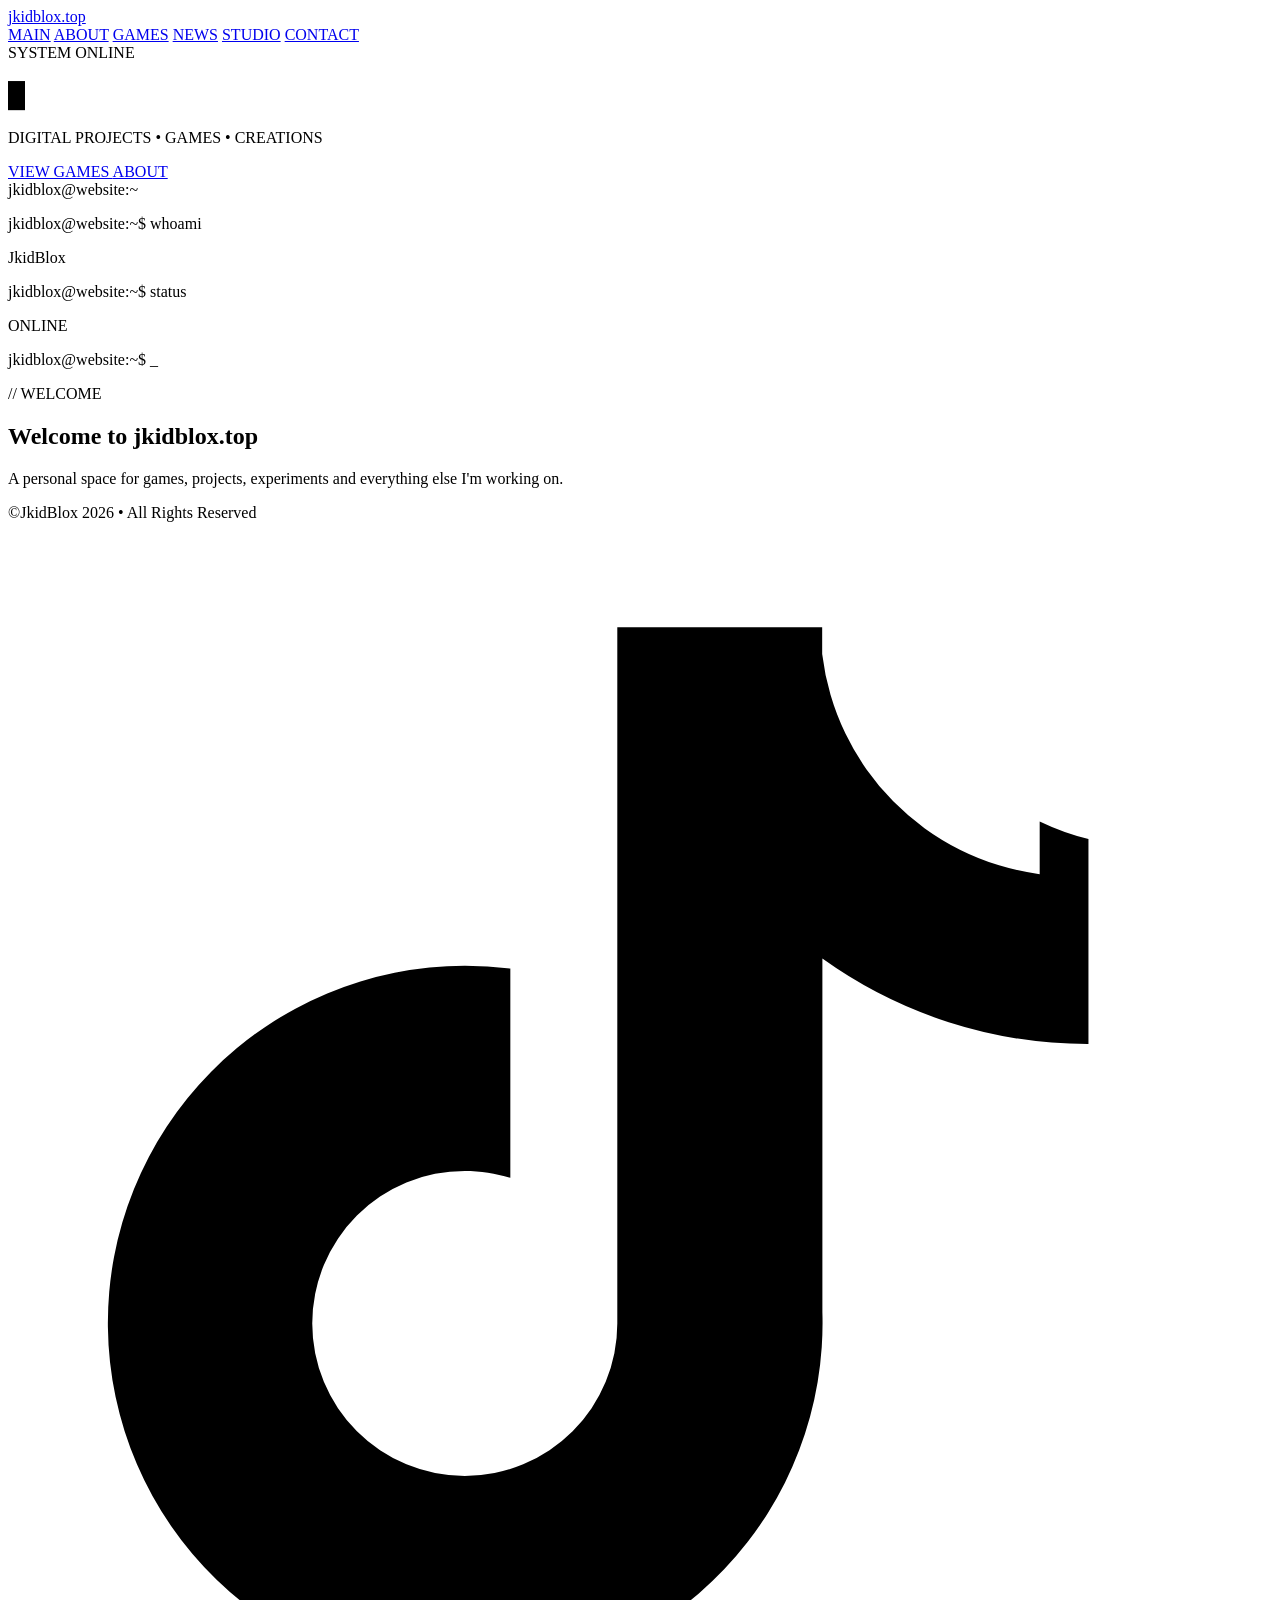
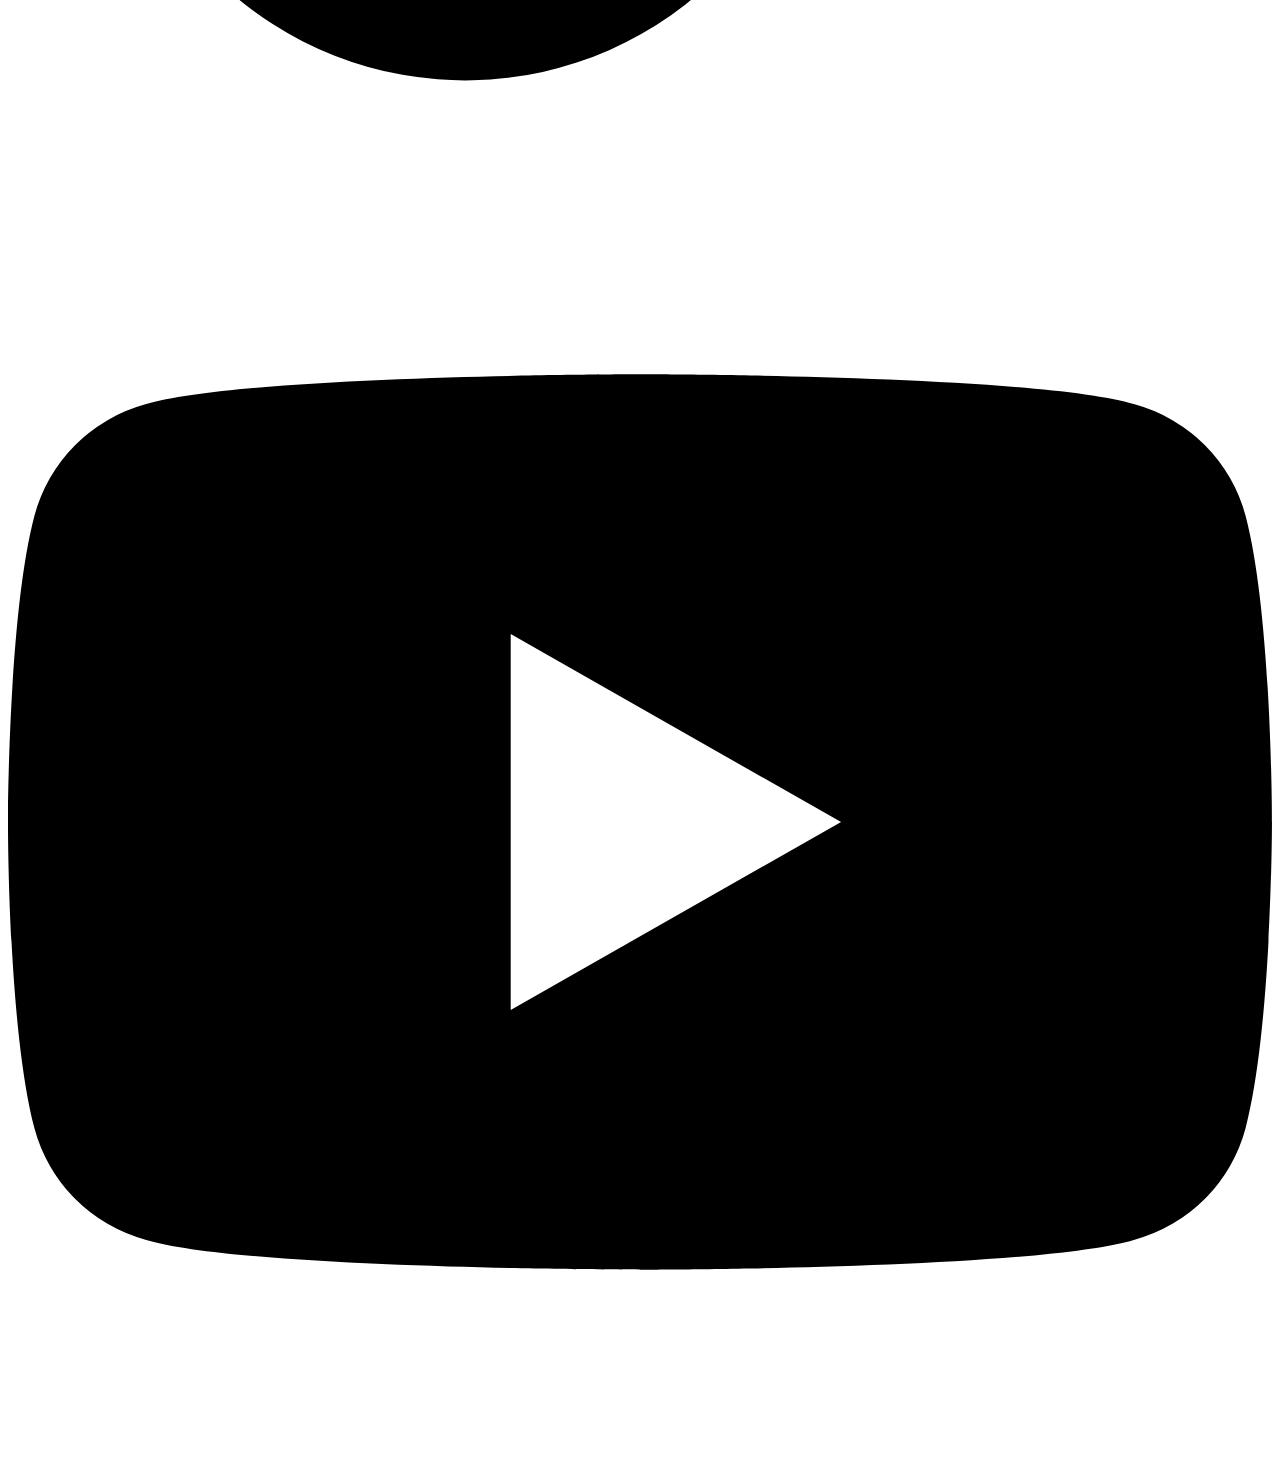
==== index.html @ 2716bcee "Add files via upload" ====
<!DOCTYPE html>
<html lang="en">
<head>
    <meta charset="UTF-8">
    <meta name="viewport" content="width=device-width, initial-scale=1.0">

    <title>jkidblox.top</title>
    <meta name="description" content="Welcome to jkidblox.top - games, projects, creations and more.">

    <link rel="stylesheet" href="css/style.css">
    <link rel="icon" type="image/png" href="assets/favicon.png">
</head>

<body>

    <div class="background-grid"></div>
    <div class="scanlines"></div>

    <header class="navbar">
        <a href="index.html" class="logo">jkidblox.top</a>

        <nav>
            <a href="index.html" class="active">MAIN</a>
            <a href="about.html">ABOUT</a>
            <a href="games.html">GAMES</a>
            <a href="news.html">NEWS</a>
            <a href="studio.html">STUDIO</a>
            <a href="contact.html">CONTACT</a>
        </nav>
    </header>

    <main>

        <section class="hero">

            <div class="terminal-label">
                <span class="status-dot"></span>
                SYSTEM ONLINE
            </div>

            <h1>
                <span id="typing-text"></span><span class="cursor">&#9608;</span>
            </h1>

            <p class="hero-subtitle">
                DIGITAL PROJECTS &bull; GAMES &bull; CREATIONS
            </p>

            <div class="hero-buttons">
                <a href="games.html" class="button primary">
                    VIEW GAMES
                </a>

                <a href="about.html" class="button">
                    ABOUT
                </a>
            </div>

        </section>

        <section class="terminal-section">

            <div class="terminal-window">

                <div class="terminal-header">
                    <div class="terminal-dots">
                        <span></span>
                        <span></span>
                        <span></span>
                    </div>

                    <span>jkidblox@website:~</span>
                </div>

                <div class="terminal-body">

                    <p>
                        <span class="green">jkidblox@website</span>:~$
                        whoami
                    </p>

                    <p class="terminal-output">
                        JkidBlox
                    </p>

                    <p>
                        <span class="green">jkidblox@website</span>:~$
                        status
                    </p>

                    <p class="terminal-output">
                        ONLINE
                    </p>

                    <p>
                        <span class="green">jkidblox@website</span>:~$
                        _
                    </p>

                </div>

            </div>

        </section>

        <section class="intro">

            <div class="section-label">
                // WELCOME
            </div>

            <h2>Welcome to <span>jkidblox.top</span></h2>

            <p>
                A personal space for games, projects, experiments
                and everything else I'm working on.
            </p>

        </section>

    </main>

    <footer>

        <div class="footer-content">

            <div>
                &copy;JkidBlox 2026 &bull; All Rights Reserved
            </div>

            <div class="social-links">

                <!-- TIKTOK -->

                <a
                    class="social-link"
                    href="https://www.tiktok.com/@darkplantentertainment"
                    target="_blank"
                    rel="noopener noreferrer"
                    aria-label="TikTok"
                    title="TikTok"
                >

                    <svg
                        viewBox="0 0 24 24"
                        aria-hidden="true"
                    >

                        <path d="M19.589 6.686a4.793 4.793 0 0 1-4.13-4.18V2h-3.89v13.217a2.896 2.896 0 1 1-2.896-2.896c.302 0 .592.047.865.132V8.48a6.78 6.78 0 0 0-.865-.055A6.785 6.785 0 1 0 15.463 15V8.29a8.638 8.638 0 0 0 5.052 1.622V6.02a4.809 4.809 0 0 1-.926-.334z"/>

                    </svg>

                </a>


                <!-- YOUTUBE -->

                <a
                    class="social-link"
                    href="https://youtube.com/@darkplantentertainment"
                    target="_blank"
                    rel="noopener noreferrer"
                    aria-label="YouTube"
                    title="YouTube"
                >

                    <svg
                        viewBox="0 0 24 24"
                        aria-hidden="true"
                    >

                        <path d="M23.498 6.186a2.996 2.996 0 0 0-2.107-2.117C19.505 3.5 12 3.5 12 3.5s-7.505 0-9.391.569A2.996 2.996 0 0 0 .502 6.186C0 8.078 0 12 0 12s0 3.922.502 5.814a2.996 2.996 0 0 0 2.107 2.117C4.495 20.5 12 20.5 12 20.5s7.505 0 9.391-.569a2.996 2.996 0 0 0 2.107-2.117C24 15.922 24 12 24 12s0-3.922-.502-5.814zM9.545 15.568V8.432L15.818 12l-6.273 3.568z"/>

                    </svg>

                </a>

            </div>

        </div>

    </footer>

    <script src="js/script.js"></script>

</body>
</html>
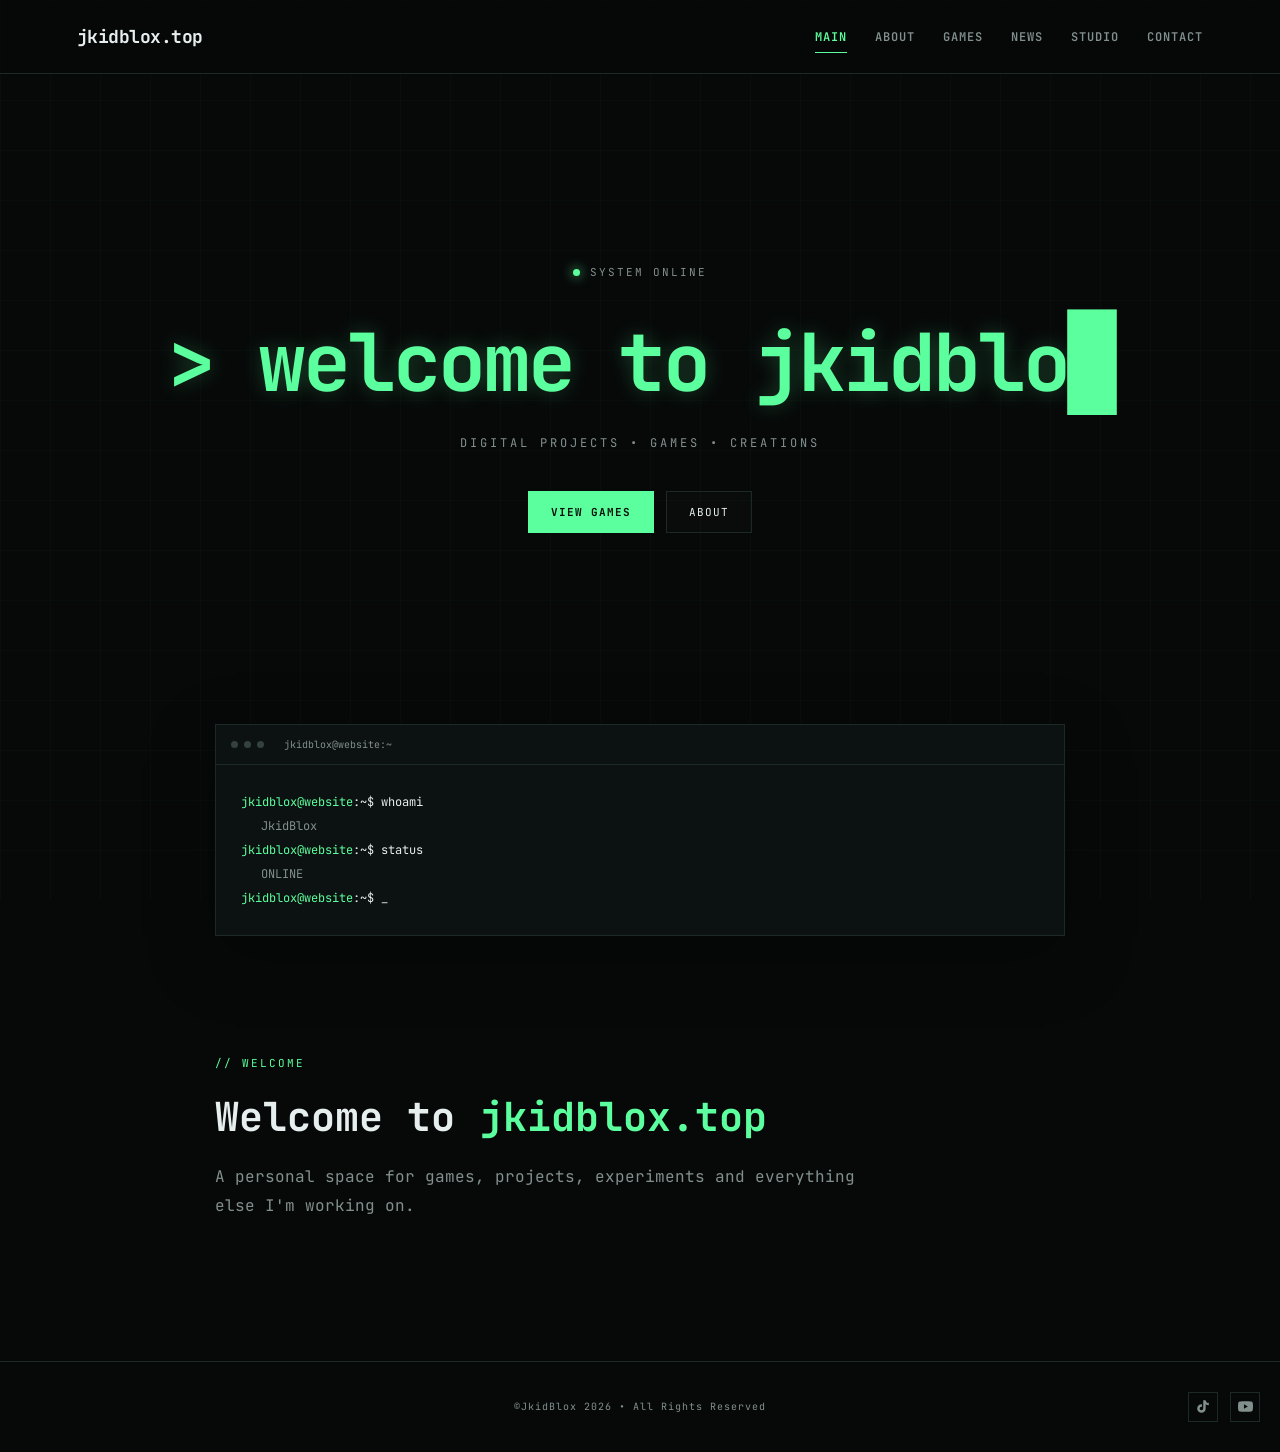
==== commit 067cad5e: "Update favicon link in index.html" ====
--- a/index.html
+++ b/index.html
@@ -8,7 +8,7 @@
     <meta name="description" content="Welcome to jkidblox.top - games, projects, creations and more.">
 
     <link rel="stylesheet" href="css/style.css">
-    <link rel="icon" type="image/png" href="assets/favicon.png">
+    <link rel="icon" type="image/png" href="favicon.png">
 </head>
 
 <body>
@@ -184,4 +184,4 @@
     <script src="js/script.js"></script>
 
 </body>
-</html>+</html>
--- a/css/style.css
+++ b/css/style.css
@@ -0,0 +1,1563 @@
+@import url('https://fonts.googleapis.com/css2?family=JetBrains+Mono:wght@400;500;600;700&display=swap');
+
+
+* {
+    margin: 0;
+    padding: 0;
+    box-sizing: border-box;
+}
+
+
+:root {
+    --background: #070909;
+    --background-light: #0b0f0f;
+    --panel: #0c1111;
+    --border: #1c2927;
+
+    --text: #e7eeee;
+    --muted: #82908d;
+
+    --green: #5cff9d;
+    --green-dark: #1c5c3a;
+}
+
+
+html {
+    scroll-behavior: smooth;
+}
+
+
+body {
+    min-height: 100vh;
+
+    display: flex;
+    flex-direction: column;
+
+    background: var(--background);
+    color: var(--text);
+
+    font-family: "JetBrains Mono", monospace;
+
+    overflow-x: hidden;
+}
+
+
+/* BACKGROUND */
+
+.background-grid {
+    position: fixed;
+    inset: 0;
+
+    z-index: -3;
+
+    background-image:
+        linear-gradient(rgba(92, 255, 157, 0.025) 1px, transparent 1px),
+        linear-gradient(90deg, rgba(92, 255, 157, 0.025) 1px, transparent 1px);
+
+    background-size: 50px 50px;
+
+    animation: gridMove 20s linear infinite;
+}
+
+
+@keyframes gridMove {
+
+    from {
+        background-position: 0 0;
+    }
+
+    to {
+        background-position: 50px 50px;
+    }
+
+}
+
+
+/* SCANLINES */
+
+.scanlines {
+    pointer-events: none;
+
+    position: fixed;
+    inset: 0;
+
+    z-index: 100;
+
+    background: repeating-linear-gradient(
+        to bottom,
+        transparent 0px,
+        transparent 3px,
+        rgba(255,255,255,0.012) 4px
+    );
+}
+
+
+/* NAVBAR */
+
+.navbar {
+
+    width: 100%;
+
+    display: flex;
+    align-items: center;
+    justify-content: space-between;
+
+    padding: 25px 6vw;
+
+    border-bottom: 1px solid var(--border);
+
+    background: rgba(7, 9, 9, 0.82);
+
+    backdrop-filter: blur(12px);
+
+    position: relative;
+    z-index: 10;
+}
+
+
+.logo {
+
+    color: var(--text);
+
+    text-decoration: none;
+
+    font-size: 18px;
+    font-weight: 700;
+
+    letter-spacing: -0.5px;
+
+    transition: 0.25s;
+}
+
+
+.logo:hover {
+    color: var(--green);
+
+    text-shadow:
+        0 0 15px rgba(92, 255, 157, 0.4);
+}
+
+
+nav {
+
+    display: flex;
+
+    gap: 28px;
+}
+
+
+nav a {
+
+    position: relative;
+
+    color: var(--muted);
+
+    text-decoration: none;
+
+    font-size: 12px;
+    font-weight: 600;
+
+    letter-spacing: 1px;
+
+    transition: 0.25s;
+}
+
+
+nav a:hover,
+nav a.active {
+
+    color: var(--green);
+}
+
+
+nav a::after {
+
+    content: "";
+
+    position: absolute;
+
+    left: 0;
+    bottom: -8px;
+
+    width: 0;
+    height: 1px;
+
+    background: var(--green);
+
+    transition: 0.25s;
+}
+
+
+nav a:hover::after,
+nav a.active::after {
+
+    width: 100%;
+}
+
+
+/* MAIN */
+
+main {
+    flex: 1;
+}
+
+
+.hero {
+
+    min-height: 650px;
+
+    display: flex;
+
+    flex-direction: column;
+
+    justify-content: center;
+
+    align-items: center;
+
+    text-align: center;
+
+    padding: 80px 20px;
+
+    animation: pageIn 0.8s ease;
+}
+
+
+@keyframes pageIn {
+
+    from {
+        opacity: 0;
+        transform: translateY(15px);
+    }
+
+    to {
+        opacity: 1;
+        transform: translateY(0);
+    }
+
+}
+
+
+.terminal-label {
+
+    display: flex;
+    align-items: center;
+
+    gap: 10px;
+
+    color: var(--muted);
+
+    font-size: 11px;
+
+    letter-spacing: 2px;
+
+    margin-bottom: 30px;
+}
+
+
+.status-dot {
+
+    width: 7px;
+    height: 7px;
+
+    background: var(--green);
+
+    border-radius: 50%;
+
+    box-shadow: 0 0 12px var(--green);
+
+    animation: pulse 1.8s infinite;
+}
+
+
+@keyframes pulse {
+
+    0%, 100% {
+        opacity: 1;
+    }
+
+    50% {
+        opacity: 0.35;
+    }
+
+}
+
+
+.hero h1 {
+
+    min-height: 75px;
+
+    font-size: clamp(35px, 7vw, 80px);
+
+    letter-spacing: -3px;
+
+    font-weight: 700;
+}
+
+
+.hero h1 span:first-child {
+
+    color: var(--green);
+
+    text-shadow:
+        0 0 20px rgba(92, 255, 157, 0.25);
+}
+
+
+.cursor {
+
+    color: var(--green);
+
+    animation: blink 0.9s infinite;
+}
+
+
+@keyframes blink {
+
+    0%, 45% {
+        opacity: 1;
+    }
+
+    46%, 100% {
+        opacity: 0;
+    }
+
+}
+
+
+.hero-subtitle {
+
+    color: var(--muted);
+
+    font-size: 12px;
+
+    letter-spacing: 3px;
+
+    margin-top: 20px;
+}
+
+
+.hero-buttons {
+
+    display: flex;
+
+    gap: 12px;
+
+    margin-top: 40px;
+}
+
+
+.button {
+
+    padding: 13px 22px;
+
+    border: 1px solid var(--border);
+
+    color: var(--text);
+
+    text-decoration: none;
+
+    font-size: 11px;
+
+    letter-spacing: 1px;
+
+    transition: 0.25s;
+
+    background: rgba(255,255,255,0.015);
+}
+
+
+.button:hover {
+
+    border-color: var(--green);
+
+    color: var(--green);
+
+    transform: translateY(-2px);
+}
+
+
+.button.primary {
+
+    background: var(--green);
+
+    color: #061009;
+
+    border-color: var(--green);
+
+    font-weight: 700;
+}
+
+
+.button.primary:hover {
+
+    box-shadow:
+        0 0 25px rgba(92, 255, 157, 0.25);
+
+}
+
+
+/* TERMINAL */
+
+.terminal-section {
+
+    width: min(850px, 90%);
+
+    margin: 0 auto 120px;
+}
+
+
+.terminal-window {
+
+    border: 1px solid var(--border);
+
+    background: var(--panel);
+
+    box-shadow:
+        0 20px 60px rgba(0,0,0,0.35);
+}
+
+
+.terminal-header {
+
+    height: 40px;
+
+    display: flex;
+
+    align-items: center;
+
+    gap: 20px;
+
+    padding: 0 15px;
+
+    border-bottom: 1px solid var(--border);
+
+    color: var(--muted);
+
+    font-size: 10px;
+}
+
+
+.terminal-dots {
+
+    display: flex;
+
+    gap: 6px;
+}
+
+
+.terminal-dots span {
+
+    width: 7px;
+    height: 7px;
+
+    border-radius: 50%;
+
+    background: #34413e;
+}
+
+
+.terminal-body {
+
+    padding: 25px;
+
+    line-height: 2;
+
+    font-size: 12px;
+}
+
+
+.green {
+    color: var(--green);
+}
+
+
+.terminal-output {
+
+    color: var(--muted);
+
+    padding-left: 20px;
+}
+
+
+/* INTRO */
+
+.intro {
+
+    width: min(850px, 90%);
+
+    margin: 0 auto 140px;
+}
+
+
+.section-label {
+
+    color: var(--green);
+
+    font-size: 11px;
+
+    letter-spacing: 2px;
+
+    margin-bottom: 20px;
+}
+
+
+.intro h2 {
+
+    font-size: clamp(25px, 4vw, 40px);
+
+    margin-bottom: 20px;
+}
+
+
+.intro h2 span {
+
+    color: var(--green);
+}
+
+
+.intro p {
+
+    color: var(--muted);
+
+    line-height: 1.8;
+
+    max-width: 650px;
+}
+
+
+/* INNER PAGES */
+
+.page {
+
+    width: min(1100px, 88%);
+
+    margin: auto;
+
+    padding: 100px 0 140px;
+
+    animation: pageIn 0.6s ease;
+}
+
+
+.page-header {
+
+    margin-bottom: 80px;
+}
+
+
+.page-header h1 {
+
+    font-size: clamp(45px, 7vw, 75px);
+
+    letter-spacing: -3px;
+
+    margin-bottom: 20px;
+}
+
+
+.page-header h1 span {
+
+    color: var(--green);
+
+    animation: blink 1s infinite;
+}
+
+
+.page-header p {
+
+    color: var(--muted);
+
+    line-height: 1.7;
+}
+
+
+/* CARDS */
+
+.content-grid {
+
+    display: grid;
+
+    grid-template-columns:
+        repeat(3, 1fr);
+
+    gap: 18px;
+}
+
+
+.info-card {
+
+    position: relative;
+
+    padding: 30px;
+
+    min-height: 260px;
+
+    border: 1px solid var(--border);
+
+    background: rgba(12,17,17,0.7);
+
+    transition: 0.3s;
+}
+
+
+.info-card:hover {
+
+    border-color: var(--green);
+
+    transform: translateY(-5px);
+
+    box-shadow:
+        0 15px 40px rgba(0,0,0,0.25);
+}
+
+
+.card-number {
+
+    color: var(--green);
+
+    font-size: 11px;
+
+    margin-bottom: 40px;
+}
+
+
+.info-card h2 {
+
+    font-size: 18px;
+
+    margin-bottom: 15px;
+}
+
+
+.info-card p {
+
+    color: var(--muted);
+
+    font-size: 12px;
+
+    line-height: 1.8;
+}
+
+
+/* QUOTE */
+
+.quote {
+
+    margin-top: 80px;
+
+    padding: 35px;
+
+    border-left: 2px solid var(--green);
+
+    background: rgba(92,255,157,0.025);
+}
+
+
+.quote span {
+
+    color: var(--green);
+
+    font-size: 20px;
+}
+
+
+.quote p {
+
+    color: var(--muted);
+
+    margin-top: 10px;
+
+    font-size: 13px;
+}
+
+
+/* GAMES */
+
+.games-grid {
+
+    display: grid;
+
+    grid-template-columns:
+        repeat(2, 1fr);
+
+    gap: 20px;
+}
+
+
+.game-card {
+
+    border: 1px solid var(--border);
+
+    background: var(--panel);
+
+    overflow: hidden;
+
+    transition: 0.3s;
+}
+
+
+.game-card:hover {
+
+    transform: translateY(-5px);
+
+    border-color: var(--green);
+}
+
+
+.game-image {
+
+    height: 230px;
+
+    display: flex;
+
+    align-items: center;
+    justify-content: center;
+
+    background:
+        linear-gradient(
+            135deg,
+            #0b1611,
+            #07100c
+        );
+
+    border-bottom: 1px solid var(--border);
+
+    color: var(--green);
+
+    font-size: 28px;
+
+    font-weight: 700;
+
+    letter-spacing: 3px;
+
+    text-shadow:
+        0 0 20px rgba(92,255,157,0.25);
+}
+
+
+.game-image img {
+
+    max-width: 100%;
+
+    max-height: 200px;
+
+    width: auto;
+
+    height: auto;
+
+    object-fit: contain;
+}
+
+
+.game-content {
+
+    padding: 30px;
+}
+
+
+.game-status {
+
+    color: var(--green);
+
+    font-size: 9px;
+
+    letter-spacing: 2px;
+
+    margin-bottom: 15px;
+}
+
+
+.game-content h2 {
+
+    font-size: 22px;
+
+    margin-bottom: 15px;
+}
+
+
+.game-content p {
+
+    color: var(--muted);
+
+    font-size: 12px;
+
+    line-height: 1.8;
+
+    margin-bottom: 25px;
+}
+
+
+.card-button {
+
+    color: var(--text);
+
+    text-decoration: none;
+
+    font-size: 10px;
+
+    letter-spacing: 1px;
+
+    transition: 0.2s;
+}
+
+
+.card-button:hover {
+
+    color: var(--green);
+}
+
+
+/* NEWS */
+
+.news-list {
+
+    display: flex;
+
+    flex-direction: column;
+
+    gap: 15px;
+}
+
+
+.news-card {
+
+    display: grid;
+
+    grid-template-columns: 150px 1fr;
+
+    gap: 30px;
+
+    padding: 30px;
+
+    border: 1px solid var(--border);
+
+    background: var(--panel);
+
+    transition: 0.3s;
+}
+
+
+.news-card:hover {
+
+    border-color: var(--green);
+
+    transform: translateX(5px);
+}
+
+
+.news-date {
+
+    color: var(--green);
+
+    font-size: 10px;
+
+    letter-spacing: 1px;
+}
+
+
+.news-card h2 {
+
+    font-size: 18px;
+
+    margin-bottom: 12px;
+}
+
+
+.news-card p {
+
+    color: var(--muted);
+
+    font-size: 12px;
+
+    line-height: 1.8;
+}
+
+
+/* FOOTER */
+
+footer {
+
+    position: relative;
+
+    padding: 30px 20px;
+
+    text-align: center;
+
+    border-top: 1px solid var(--border);
+
+    color: var(--muted);
+
+    font-size: 10px;
+
+    letter-spacing: 1px;
+}
+
+
+.footer-content {
+
+    position: relative;
+
+    width: 100%;
+
+    min-height: 30px;
+
+    display: flex;
+
+    align-items: center;
+
+    justify-content: center;
+}
+
+
+.social-links {
+
+    position: absolute;
+
+    right: 0;
+
+    top: 50%;
+
+    transform: translateY(-50%);
+
+    display: flex;
+
+    align-items: center;
+
+    gap: 12px;
+}
+
+
+.social-link {
+
+    width: 30px;
+
+    height: 30px;
+
+    min-width: 30px;
+
+    min-height: 30px;
+
+    max-width: 30px;
+
+    max-height: 30px;
+
+    display: flex;
+
+    align-items: center;
+
+    justify-content: center;
+
+    border: 1px solid var(--border);
+
+    color: var(--muted);
+
+    text-decoration: none;
+
+    transition: 0.25s;
+
+    overflow: hidden;
+}
+
+
+.social-link:hover {
+
+    color: var(--green);
+
+    border-color: var(--green);
+
+    transform: translateY(-2px);
+
+    box-shadow:
+        0 0 15px rgba(92,255,157,0.15);
+}
+
+
+/* FOOTER SVG ICONS */
+
+.social-link svg {
+
+    display: block;
+
+    width: 15px !important;
+
+    height: 15px !important;
+
+    min-width: 15px !important;
+
+    min-height: 15px !important;
+
+    max-width: 15px !important;
+
+    max-height: 15px !important;
+
+    flex: 0 0 15px;
+
+    fill: currentColor;
+
+}
+
+
+/* STUDIO PAGE */
+
+.studio-logo-section {
+
+    margin-bottom: 80px;
+}
+
+
+.studio-logo-window {
+
+    width: 100%;
+
+    max-width: 900px;
+
+    margin: 0 auto;
+
+    border: 1px solid var(--border);
+
+    background: var(--panel);
+
+    box-shadow:
+        0 20px 60px rgba(0,0,0,0.35);
+}
+
+
+.studio-logo-header {
+
+    height: 40px;
+
+    display: flex;
+
+    align-items: center;
+
+    gap: 20px;
+
+    padding: 0 15px;
+
+    border-bottom: 1px solid var(--border);
+
+    color: var(--muted);
+
+    font-size: 10px;
+}
+
+
+.studio-logo-placeholder {
+
+    min-height: 360px;
+
+    margin: 25px;
+
+    padding: 40px;
+
+    display: flex;
+
+    flex-direction: column;
+
+    align-items: center;
+
+    justify-content: center;
+
+    text-align: center;
+
+    overflow: hidden;
+
+    border: 1px dashed var(--green-dark);
+
+    background: rgba(92,255,157,0.015);
+}
+
+
+.logo-placeholder-icon {
+
+    width: 130px;
+
+    height: 130px;
+
+    min-width: 130px;
+
+    min-height: 130px;
+
+    max-width: 130px;
+
+    max-height: 130px;
+
+    display: flex;
+
+    align-items: center;
+
+    justify-content: center;
+
+    margin-bottom: 30px;
+
+    border: 1px solid var(--green-dark);
+
+    color: var(--green);
+
+    font-size: 10px;
+
+    letter-spacing: 1px;
+
+    overflow: hidden;
+}
+
+
+.logo-placeholder-icon img {
+
+    display: block;
+
+    width: auto;
+
+    height: auto;
+
+    max-width: 100%;
+
+    max-height: 100%;
+
+    object-fit: contain;
+}
+
+
+.studio-logo-placeholder h2 {
+
+    color: var(--text);
+
+    font-size: 20px;
+
+    letter-spacing: 2px;
+
+    margin-bottom: 10px;
+}
+
+
+.studio-logo-placeholder p {
+
+    color: var(--muted);
+
+    font-size: 10px;
+
+    letter-spacing: 1px;
+}
+
+
+/* STUDIO ABOUT */
+
+.studio-about {
+
+    width: min(850px, 90%);
+
+    margin: 0 auto 100px;
+}
+
+
+.studio-about h2 {
+
+    font-size: clamp(25px, 4vw, 40px);
+
+    margin-bottom: 20px;
+}
+
+
+.studio-about h2 span {
+
+    color: var(--green);
+}
+
+
+.studio-about p {
+
+    color: var(--muted);
+
+    line-height: 1.8;
+
+    max-width: 750px;
+
+    margin-bottom: 15px;
+}
+
+
+/* STUDIO PROJECTS */
+
+.studio-projects {
+
+    width: min(850px, 90%);
+
+    margin: 0 auto 100px;
+}
+
+
+.studio-projects > h2 {
+
+    font-size: clamp(25px, 4vw, 40px);
+
+    margin-bottom: 25px;
+}
+
+
+.studio-project-card {
+
+    display: grid;
+
+    grid-template-columns: 80px 1fr;
+
+    gap: 25px;
+
+    padding: 30px;
+
+    border: 1px solid var(--border);
+
+    background: var(--panel);
+
+    transition: 0.3s;
+}
+
+
+.studio-project-card:hover {
+
+    border-color: var(--green);
+
+    transform: translateY(-4px);
+}
+
+
+.studio-project-number {
+
+    color: var(--green);
+
+    font-size: 11px;
+
+    letter-spacing: 2px;
+}
+
+
+.studio-project-content h3 {
+
+    font-size: 20px;
+
+    margin-bottom: 12px;
+}
+
+
+.studio-project-content p {
+
+    color: var(--muted);
+
+    font-size: 12px;
+
+    line-height: 1.8;
+
+    margin-bottom: 15px;
+}
+
+
+.studio-project-status {
+
+    color: var(--green);
+
+    font-size: 9px;
+
+    letter-spacing: 2px;
+}
+
+
+/* STUDIO INFO */
+
+.studio-info {
+
+    width: min(850px, 90%);
+
+    margin: 0 auto;
+
+    display: grid;
+
+    grid-template-columns:
+        repeat(3, 1fr);
+
+    gap: 18px;
+}
+
+
+/* CONTACT */
+
+.contact-terminal {
+
+    width: min(850px, 90%);
+
+    margin: 0 auto 100px;
+
+    border: 1px solid var(--border);
+
+    background: var(--panel);
+
+    box-shadow:
+        0 20px 60px rgba(0,0,0,0.35);
+}
+
+
+.contact-terminal-header {
+
+    height: 40px;
+
+    display: flex;
+
+    align-items: center;
+
+    gap: 20px;
+
+    padding: 0 15px;
+
+    border-bottom: 1px solid var(--border);
+
+    color: var(--muted);
+
+    font-size: 10px;
+}
+
+
+.contact-terminal-body {
+
+    padding: 25px;
+
+    line-height: 2;
+
+    font-size: 12px;
+}
+
+
+.contact-button {
+
+    display: inline-block;
+
+    margin-top: 25px;
+}
+
+
+.contact-info {
+
+    width: min(850px, 90%);
+
+    margin: 0 auto 100px;
+}
+
+
+.contact-info h2 {
+
+    font-size: clamp(25px, 4vw, 40px);
+
+    margin-bottom: 20px;
+}
+
+
+.contact-info h2 span {
+
+    color: var(--green);
+}
+
+
+.contact-info p {
+
+    color: var(--muted);
+
+    line-height: 1.8;
+
+    max-width: 650px;
+
+    margin-bottom: 25px;
+}
+
+
+.contact-address {
+
+    display: inline-block;
+
+    padding: 15px 20px;
+
+    border: 1px solid var(--border);
+
+    background: var(--panel);
+
+    color: var(--green);
+
+    font-size: 12px;
+
+    letter-spacing: 1px;
+}
+
+
+/* MOBILE */
+
+@media (max-width: 750px) {
+
+    .navbar {
+
+        flex-direction: column;
+
+        gap: 20px;
+
+    }
+
+
+    nav {
+
+        gap: 18px;
+
+        flex-wrap: wrap;
+
+        justify-content: center;
+
+    }
+
+
+    .hero {
+
+        min-height: 550px;
+
+    }
+
+
+    .hero h1 {
+
+        letter-spacing: -2px;
+
+    }
+
+
+    .hero-subtitle {
+
+        line-height: 1.8;
+
+    }
+
+
+    .hero-buttons {
+
+        flex-direction: column;
+
+        width: 220px;
+
+    }
+
+
+    .content-grid {
+
+        grid-template-columns: 1fr;
+
+    }
+
+
+    .games-grid {
+
+        grid-template-columns: 1fr;
+
+    }
+
+
+    .news-card {
+
+        grid-template-columns: 1fr;
+
+        gap: 15px;
+
+    }
+
+
+    .page {
+
+        padding-top: 70px;
+
+    }
+
+
+    .studio-logo-placeholder {
+
+        min-height: 280px;
+
+        margin: 20px;
+
+        padding: 30px 20px;
+
+    }
+
+
+    .studio-project-card {
+
+        grid-template-columns: 1fr;
+
+        gap: 15px;
+
+    }
+
+
+    .studio-info {
+
+        grid-template-columns: 1fr;
+
+    }
+
+
+    .contact-terminal {
+
+        width: 90%;
+
+    }
+
+
+    .contact-info {
+
+        width: 90%;
+
+    }
+
+}
+
+
+@media (max-width: 600px) {
+
+    .footer-content {
+
+        flex-direction: column;
+
+        justify-content: center;
+
+        gap: 15px;
+
+    }
+
+
+    .social-links {
+
+        position: static;
+
+        transform: none;
+
+    }
+
+}
+
+
+@media (max-width: 480px) {
+
+    .studio-logo-placeholder {
+
+        min-height: 230px;
+
+    }
+
+
+    .logo-placeholder-icon {
+
+        width: 95px;
+
+        height: 95px;
+
+        min-width: 95px;
+
+        min-height: 95px;
+
+        max-width: 95px;
+
+        max-height: 95px;
+
+    }
+
+}
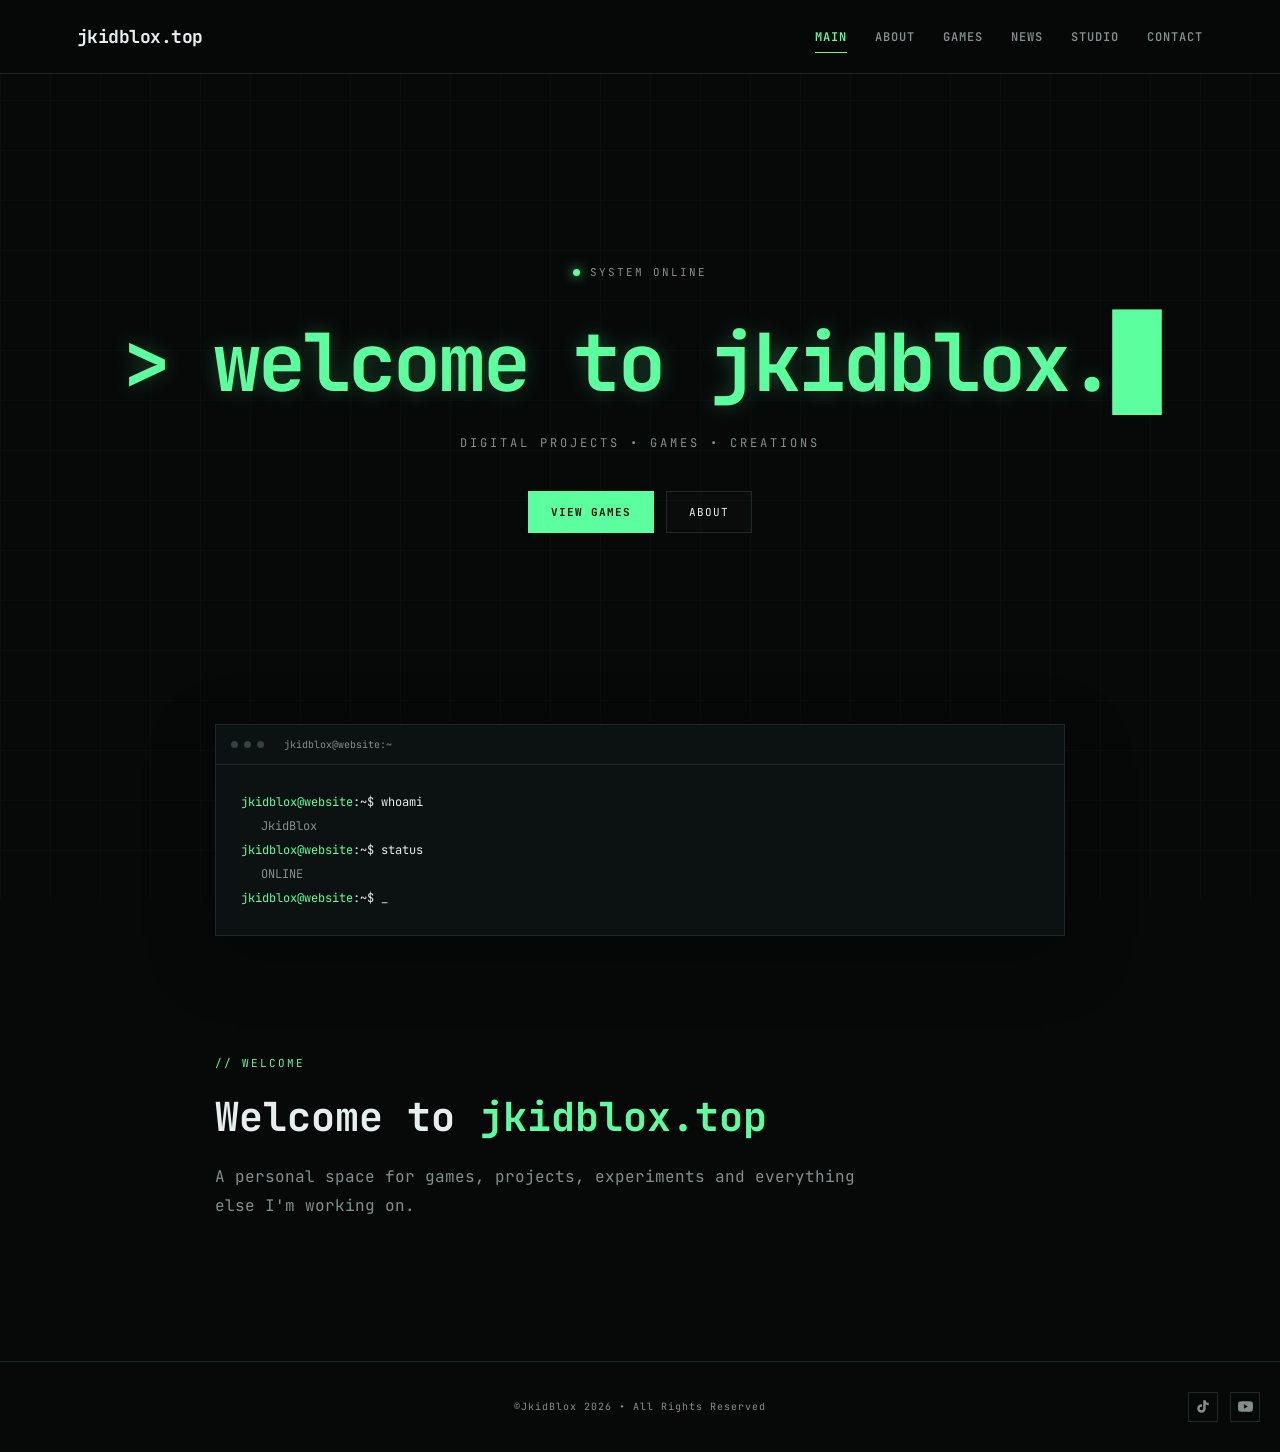
==== commit fdae2d14: "Fix stylesheet link path in index.html" ====
--- a/index.html
+++ b/index.html
@@ -7,7 +7,7 @@
     <title>jkidblox.top</title>
     <meta name="description" content="Welcome to jkidblox.top - games, projects, creations and more.">
 
-    <link rel="stylesheet" href="css/style.css">
+    <link rel="stylesheet" href="style.css">
     <link rel="icon" type="image/png" href="favicon.png">
 </head>
 
--- a/style.css
+++ b/style.css
@@ -0,0 +1,1563 @@
+@import url('https://fonts.googleapis.com/css2?family=JetBrains+Mono:wght@400;500;600;700&display=swap');
+
+
+* {
+    margin: 0;
+    padding: 0;
+    box-sizing: border-box;
+}
+
+
+:root {
+    --background: #070909;
+    --background-light: #0b0f0f;
+    --panel: #0c1111;
+    --border: #1c2927;
+
+    --text: #e7eeee;
+    --muted: #82908d;
+
+    --green: #5cff9d;
+    --green-dark: #1c5c3a;
+}
+
+
+html {
+    scroll-behavior: smooth;
+}
+
+
+body {
+    min-height: 100vh;
+
+    display: flex;
+    flex-direction: column;
+
+    background: var(--background);
+    color: var(--text);
+
+    font-family: "JetBrains Mono", monospace;
+
+    overflow-x: hidden;
+}
+
+
+/* BACKGROUND */
+
+.background-grid {
+    position: fixed;
+    inset: 0;
+
+    z-index: -3;
+
+    background-image:
+        linear-gradient(rgba(92, 255, 157, 0.025) 1px, transparent 1px),
+        linear-gradient(90deg, rgba(92, 255, 157, 0.025) 1px, transparent 1px);
+
+    background-size: 50px 50px;
+
+    animation: gridMove 20s linear infinite;
+}
+
+
+@keyframes gridMove {
+
+    from {
+        background-position: 0 0;
+    }
+
+    to {
+        background-position: 50px 50px;
+    }
+
+}
+
+
+/* SCANLINES */
+
+.scanlines {
+    pointer-events: none;
+
+    position: fixed;
+    inset: 0;
+
+    z-index: 100;
+
+    background: repeating-linear-gradient(
+        to bottom,
+        transparent 0px,
+        transparent 3px,
+        rgba(255,255,255,0.012) 4px
+    );
+}
+
+
+/* NAVBAR */
+
+.navbar {
+
+    width: 100%;
+
+    display: flex;
+    align-items: center;
+    justify-content: space-between;
+
+    padding: 25px 6vw;
+
+    border-bottom: 1px solid var(--border);
+
+    background: rgba(7, 9, 9, 0.82);
+
+    backdrop-filter: blur(12px);
+
+    position: relative;
+    z-index: 10;
+}
+
+
+.logo {
+
+    color: var(--text);
+
+    text-decoration: none;
+
+    font-size: 18px;
+    font-weight: 700;
+
+    letter-spacing: -0.5px;
+
+    transition: 0.25s;
+}
+
+
+.logo:hover {
+    color: var(--green);
+
+    text-shadow:
+        0 0 15px rgba(92, 255, 157, 0.4);
+}
+
+
+nav {
+
+    display: flex;
+
+    gap: 28px;
+}
+
+
+nav a {
+
+    position: relative;
+
+    color: var(--muted);
+
+    text-decoration: none;
+
+    font-size: 12px;
+    font-weight: 600;
+
+    letter-spacing: 1px;
+
+    transition: 0.25s;
+}
+
+
+nav a:hover,
+nav a.active {
+
+    color: var(--green);
+}
+
+
+nav a::after {
+
+    content: "";
+
+    position: absolute;
+
+    left: 0;
+    bottom: -8px;
+
+    width: 0;
+    height: 1px;
+
+    background: var(--green);
+
+    transition: 0.25s;
+}
+
+
+nav a:hover::after,
+nav a.active::after {
+
+    width: 100%;
+}
+
+
+/* MAIN */
+
+main {
+    flex: 1;
+}
+
+
+.hero {
+
+    min-height: 650px;
+
+    display: flex;
+
+    flex-direction: column;
+
+    justify-content: center;
+
+    align-items: center;
+
+    text-align: center;
+
+    padding: 80px 20px;
+
+    animation: pageIn 0.8s ease;
+}
+
+
+@keyframes pageIn {
+
+    from {
+        opacity: 0;
+        transform: translateY(15px);
+    }
+
+    to {
+        opacity: 1;
+        transform: translateY(0);
+    }
+
+}
+
+
+.terminal-label {
+
+    display: flex;
+    align-items: center;
+
+    gap: 10px;
+
+    color: var(--muted);
+
+    font-size: 11px;
+
+    letter-spacing: 2px;
+
+    margin-bottom: 30px;
+}
+
+
+.status-dot {
+
+    width: 7px;
+    height: 7px;
+
+    background: var(--green);
+
+    border-radius: 50%;
+
+    box-shadow: 0 0 12px var(--green);
+
+    animation: pulse 1.8s infinite;
+}
+
+
+@keyframes pulse {
+
+    0%, 100% {
+        opacity: 1;
+    }
+
+    50% {
+        opacity: 0.35;
+    }
+
+}
+
+
+.hero h1 {
+
+    min-height: 75px;
+
+    font-size: clamp(35px, 7vw, 80px);
+
+    letter-spacing: -3px;
+
+    font-weight: 700;
+}
+
+
+.hero h1 span:first-child {
+
+    color: var(--green);
+
+    text-shadow:
+        0 0 20px rgba(92, 255, 157, 0.25);
+}
+
+
+.cursor {
+
+    color: var(--green);
+
+    animation: blink 0.9s infinite;
+}
+
+
+@keyframes blink {
+
+    0%, 45% {
+        opacity: 1;
+    }
+
+    46%, 100% {
+        opacity: 0;
+    }
+
+}
+
+
+.hero-subtitle {
+
+    color: var(--muted);
+
+    font-size: 12px;
+
+    letter-spacing: 3px;
+
+    margin-top: 20px;
+}
+
+
+.hero-buttons {
+
+    display: flex;
+
+    gap: 12px;
+
+    margin-top: 40px;
+}
+
+
+.button {
+
+    padding: 13px 22px;
+
+    border: 1px solid var(--border);
+
+    color: var(--text);
+
+    text-decoration: none;
+
+    font-size: 11px;
+
+    letter-spacing: 1px;
+
+    transition: 0.25s;
+
+    background: rgba(255,255,255,0.015);
+}
+
+
+.button:hover {
+
+    border-color: var(--green);
+
+    color: var(--green);
+
+    transform: translateY(-2px);
+}
+
+
+.button.primary {
+
+    background: var(--green);
+
+    color: #061009;
+
+    border-color: var(--green);
+
+    font-weight: 700;
+}
+
+
+.button.primary:hover {
+
+    box-shadow:
+        0 0 25px rgba(92, 255, 157, 0.25);
+
+}
+
+
+/* TERMINAL */
+
+.terminal-section {
+
+    width: min(850px, 90%);
+
+    margin: 0 auto 120px;
+}
+
+
+.terminal-window {
+
+    border: 1px solid var(--border);
+
+    background: var(--panel);
+
+    box-shadow:
+        0 20px 60px rgba(0,0,0,0.35);
+}
+
+
+.terminal-header {
+
+    height: 40px;
+
+    display: flex;
+
+    align-items: center;
+
+    gap: 20px;
+
+    padding: 0 15px;
+
+    border-bottom: 1px solid var(--border);
+
+    color: var(--muted);
+
+    font-size: 10px;
+}
+
+
+.terminal-dots {
+
+    display: flex;
+
+    gap: 6px;
+}
+
+
+.terminal-dots span {
+
+    width: 7px;
+    height: 7px;
+
+    border-radius: 50%;
+
+    background: #34413e;
+}
+
+
+.terminal-body {
+
+    padding: 25px;
+
+    line-height: 2;
+
+    font-size: 12px;
+}
+
+
+.green {
+    color: var(--green);
+}
+
+
+.terminal-output {
+
+    color: var(--muted);
+
+    padding-left: 20px;
+}
+
+
+/* INTRO */
+
+.intro {
+
+    width: min(850px, 90%);
+
+    margin: 0 auto 140px;
+}
+
+
+.section-label {
+
+    color: var(--green);
+
+    font-size: 11px;
+
+    letter-spacing: 2px;
+
+    margin-bottom: 20px;
+}
+
+
+.intro h2 {
+
+    font-size: clamp(25px, 4vw, 40px);
+
+    margin-bottom: 20px;
+}
+
+
+.intro h2 span {
+
+    color: var(--green);
+}
+
+
+.intro p {
+
+    color: var(--muted);
+
+    line-height: 1.8;
+
+    max-width: 650px;
+}
+
+
+/* INNER PAGES */
+
+.page {
+
+    width: min(1100px, 88%);
+
+    margin: auto;
+
+    padding: 100px 0 140px;
+
+    animation: pageIn 0.6s ease;
+}
+
+
+.page-header {
+
+    margin-bottom: 80px;
+}
+
+
+.page-header h1 {
+
+    font-size: clamp(45px, 7vw, 75px);
+
+    letter-spacing: -3px;
+
+    margin-bottom: 20px;
+}
+
+
+.page-header h1 span {
+
+    color: var(--green);
+
+    animation: blink 1s infinite;
+}
+
+
+.page-header p {
+
+    color: var(--muted);
+
+    line-height: 1.7;
+}
+
+
+/* CARDS */
+
+.content-grid {
+
+    display: grid;
+
+    grid-template-columns:
+        repeat(3, 1fr);
+
+    gap: 18px;
+}
+
+
+.info-card {
+
+    position: relative;
+
+    padding: 30px;
+
+    min-height: 260px;
+
+    border: 1px solid var(--border);
+
+    background: rgba(12,17,17,0.7);
+
+    transition: 0.3s;
+}
+
+
+.info-card:hover {
+
+    border-color: var(--green);
+
+    transform: translateY(-5px);
+
+    box-shadow:
+        0 15px 40px rgba(0,0,0,0.25);
+}
+
+
+.card-number {
+
+    color: var(--green);
+
+    font-size: 11px;
+
+    margin-bottom: 40px;
+}
+
+
+.info-card h2 {
+
+    font-size: 18px;
+
+    margin-bottom: 15px;
+}
+
+
+.info-card p {
+
+    color: var(--muted);
+
+    font-size: 12px;
+
+    line-height: 1.8;
+}
+
+
+/* QUOTE */
+
+.quote {
+
+    margin-top: 80px;
+
+    padding: 35px;
+
+    border-left: 2px solid var(--green);
+
+    background: rgba(92,255,157,0.025);
+}
+
+
+.quote span {
+
+    color: var(--green);
+
+    font-size: 20px;
+}
+
+
+.quote p {
+
+    color: var(--muted);
+
+    margin-top: 10px;
+
+    font-size: 13px;
+}
+
+
+/* GAMES */
+
+.games-grid {
+
+    display: grid;
+
+    grid-template-columns:
+        repeat(2, 1fr);
+
+    gap: 20px;
+}
+
+
+.game-card {
+
+    border: 1px solid var(--border);
+
+    background: var(--panel);
+
+    overflow: hidden;
+
+    transition: 0.3s;
+}
+
+
+.game-card:hover {
+
+    transform: translateY(-5px);
+
+    border-color: var(--green);
+}
+
+
+.game-image {
+
+    height: 230px;
+
+    display: flex;
+
+    align-items: center;
+    justify-content: center;
+
+    background:
+        linear-gradient(
+            135deg,
+            #0b1611,
+            #07100c
+        );
+
+    border-bottom: 1px solid var(--border);
+
+    color: var(--green);
+
+    font-size: 28px;
+
+    font-weight: 700;
+
+    letter-spacing: 3px;
+
+    text-shadow:
+        0 0 20px rgba(92,255,157,0.25);
+}
+
+
+.game-image img {
+
+    max-width: 100%;
+
+    max-height: 200px;
+
+    width: auto;
+
+    height: auto;
+
+    object-fit: contain;
+}
+
+
+.game-content {
+
+    padding: 30px;
+}
+
+
+.game-status {
+
+    color: var(--green);
+
+    font-size: 9px;
+
+    letter-spacing: 2px;
+
+    margin-bottom: 15px;
+}
+
+
+.game-content h2 {
+
+    font-size: 22px;
+
+    margin-bottom: 15px;
+}
+
+
+.game-content p {
+
+    color: var(--muted);
+
+    font-size: 12px;
+
+    line-height: 1.8;
+
+    margin-bottom: 25px;
+}
+
+
+.card-button {
+
+    color: var(--text);
+
+    text-decoration: none;
+
+    font-size: 10px;
+
+    letter-spacing: 1px;
+
+    transition: 0.2s;
+}
+
+
+.card-button:hover {
+
+    color: var(--green);
+}
+
+
+/* NEWS */
+
+.news-list {
+
+    display: flex;
+
+    flex-direction: column;
+
+    gap: 15px;
+}
+
+
+.news-card {
+
+    display: grid;
+
+    grid-template-columns: 150px 1fr;
+
+    gap: 30px;
+
+    padding: 30px;
+
+    border: 1px solid var(--border);
+
+    background: var(--panel);
+
+    transition: 0.3s;
+}
+
+
+.news-card:hover {
+
+    border-color: var(--green);
+
+    transform: translateX(5px);
+}
+
+
+.news-date {
+
+    color: var(--green);
+
+    font-size: 10px;
+
+    letter-spacing: 1px;
+}
+
+
+.news-card h2 {
+
+    font-size: 18px;
+
+    margin-bottom: 12px;
+}
+
+
+.news-card p {
+
+    color: var(--muted);
+
+    font-size: 12px;
+
+    line-height: 1.8;
+}
+
+
+/* FOOTER */
+
+footer {
+
+    position: relative;
+
+    padding: 30px 20px;
+
+    text-align: center;
+
+    border-top: 1px solid var(--border);
+
+    color: var(--muted);
+
+    font-size: 10px;
+
+    letter-spacing: 1px;
+}
+
+
+.footer-content {
+
+    position: relative;
+
+    width: 100%;
+
+    min-height: 30px;
+
+    display: flex;
+
+    align-items: center;
+
+    justify-content: center;
+}
+
+
+.social-links {
+
+    position: absolute;
+
+    right: 0;
+
+    top: 50%;
+
+    transform: translateY(-50%);
+
+    display: flex;
+
+    align-items: center;
+
+    gap: 12px;
+}
+
+
+.social-link {
+
+    width: 30px;
+
+    height: 30px;
+
+    min-width: 30px;
+
+    min-height: 30px;
+
+    max-width: 30px;
+
+    max-height: 30px;
+
+    display: flex;
+
+    align-items: center;
+
+    justify-content: center;
+
+    border: 1px solid var(--border);
+
+    color: var(--muted);
+
+    text-decoration: none;
+
+    transition: 0.25s;
+
+    overflow: hidden;
+}
+
+
+.social-link:hover {
+
+    color: var(--green);
+
+    border-color: var(--green);
+
+    transform: translateY(-2px);
+
+    box-shadow:
+        0 0 15px rgba(92,255,157,0.15);
+}
+
+
+/* FOOTER SVG ICONS */
+
+.social-link svg {
+
+    display: block;
+
+    width: 15px !important;
+
+    height: 15px !important;
+
+    min-width: 15px !important;
+
+    min-height: 15px !important;
+
+    max-width: 15px !important;
+
+    max-height: 15px !important;
+
+    flex: 0 0 15px;
+
+    fill: currentColor;
+
+}
+
+
+/* STUDIO PAGE */
+
+.studio-logo-section {
+
+    margin-bottom: 80px;
+}
+
+
+.studio-logo-window {
+
+    width: 100%;
+
+    max-width: 900px;
+
+    margin: 0 auto;
+
+    border: 1px solid var(--border);
+
+    background: var(--panel);
+
+    box-shadow:
+        0 20px 60px rgba(0,0,0,0.35);
+}
+
+
+.studio-logo-header {
+
+    height: 40px;
+
+    display: flex;
+
+    align-items: center;
+
+    gap: 20px;
+
+    padding: 0 15px;
+
+    border-bottom: 1px solid var(--border);
+
+    color: var(--muted);
+
+    font-size: 10px;
+}
+
+
+.studio-logo-placeholder {
+
+    min-height: 360px;
+
+    margin: 25px;
+
+    padding: 40px;
+
+    display: flex;
+
+    flex-direction: column;
+
+    align-items: center;
+
+    justify-content: center;
+
+    text-align: center;
+
+    overflow: hidden;
+
+    border: 1px dashed var(--green-dark);
+
+    background: rgba(92,255,157,0.015);
+}
+
+
+.logo-placeholder-icon {
+
+    width: 130px;
+
+    height: 130px;
+
+    min-width: 130px;
+
+    min-height: 130px;
+
+    max-width: 130px;
+
+    max-height: 130px;
+
+    display: flex;
+
+    align-items: center;
+
+    justify-content: center;
+
+    margin-bottom: 30px;
+
+    border: 1px solid var(--green-dark);
+
+    color: var(--green);
+
+    font-size: 10px;
+
+    letter-spacing: 1px;
+
+    overflow: hidden;
+}
+
+
+.logo-placeholder-icon img {
+
+    display: block;
+
+    width: auto;
+
+    height: auto;
+
+    max-width: 100%;
+
+    max-height: 100%;
+
+    object-fit: contain;
+}
+
+
+.studio-logo-placeholder h2 {
+
+    color: var(--text);
+
+    font-size: 20px;
+
+    letter-spacing: 2px;
+
+    margin-bottom: 10px;
+}
+
+
+.studio-logo-placeholder p {
+
+    color: var(--muted);
+
+    font-size: 10px;
+
+    letter-spacing: 1px;
+}
+
+
+/* STUDIO ABOUT */
+
+.studio-about {
+
+    width: min(850px, 90%);
+
+    margin: 0 auto 100px;
+}
+
+
+.studio-about h2 {
+
+    font-size: clamp(25px, 4vw, 40px);
+
+    margin-bottom: 20px;
+}
+
+
+.studio-about h2 span {
+
+    color: var(--green);
+}
+
+
+.studio-about p {
+
+    color: var(--muted);
+
+    line-height: 1.8;
+
+    max-width: 750px;
+
+    margin-bottom: 15px;
+}
+
+
+/* STUDIO PROJECTS */
+
+.studio-projects {
+
+    width: min(850px, 90%);
+
+    margin: 0 auto 100px;
+}
+
+
+.studio-projects > h2 {
+
+    font-size: clamp(25px, 4vw, 40px);
+
+    margin-bottom: 25px;
+}
+
+
+.studio-project-card {
+
+    display: grid;
+
+    grid-template-columns: 80px 1fr;
+
+    gap: 25px;
+
+    padding: 30px;
+
+    border: 1px solid var(--border);
+
+    background: var(--panel);
+
+    transition: 0.3s;
+}
+
+
+.studio-project-card:hover {
+
+    border-color: var(--green);
+
+    transform: translateY(-4px);
+}
+
+
+.studio-project-number {
+
+    color: var(--green);
+
+    font-size: 11px;
+
+    letter-spacing: 2px;
+}
+
+
+.studio-project-content h3 {
+
+    font-size: 20px;
+
+    margin-bottom: 12px;
+}
+
+
+.studio-project-content p {
+
+    color: var(--muted);
+
+    font-size: 12px;
+
+    line-height: 1.8;
+
+    margin-bottom: 15px;
+}
+
+
+.studio-project-status {
+
+    color: var(--green);
+
+    font-size: 9px;
+
+    letter-spacing: 2px;
+}
+
+
+/* STUDIO INFO */
+
+.studio-info {
+
+    width: min(850px, 90%);
+
+    margin: 0 auto;
+
+    display: grid;
+
+    grid-template-columns:
+        repeat(3, 1fr);
+
+    gap: 18px;
+}
+
+
+/* CONTACT */
+
+.contact-terminal {
+
+    width: min(850px, 90%);
+
+    margin: 0 auto 100px;
+
+    border: 1px solid var(--border);
+
+    background: var(--panel);
+
+    box-shadow:
+        0 20px 60px rgba(0,0,0,0.35);
+}
+
+
+.contact-terminal-header {
+
+    height: 40px;
+
+    display: flex;
+
+    align-items: center;
+
+    gap: 20px;
+
+    padding: 0 15px;
+
+    border-bottom: 1px solid var(--border);
+
+    color: var(--muted);
+
+    font-size: 10px;
+}
+
+
+.contact-terminal-body {
+
+    padding: 25px;
+
+    line-height: 2;
+
+    font-size: 12px;
+}
+
+
+.contact-button {
+
+    display: inline-block;
+
+    margin-top: 25px;
+}
+
+
+.contact-info {
+
+    width: min(850px, 90%);
+
+    margin: 0 auto 100px;
+}
+
+
+.contact-info h2 {
+
+    font-size: clamp(25px, 4vw, 40px);
+
+    margin-bottom: 20px;
+}
+
+
+.contact-info h2 span {
+
+    color: var(--green);
+}
+
+
+.contact-info p {
+
+    color: var(--muted);
+
+    line-height: 1.8;
+
+    max-width: 650px;
+
+    margin-bottom: 25px;
+}
+
+
+.contact-address {
+
+    display: inline-block;
+
+    padding: 15px 20px;
+
+    border: 1px solid var(--border);
+
+    background: var(--panel);
+
+    color: var(--green);
+
+    font-size: 12px;
+
+    letter-spacing: 1px;
+}
+
+
+/* MOBILE */
+
+@media (max-width: 750px) {
+
+    .navbar {
+
+        flex-direction: column;
+
+        gap: 20px;
+
+    }
+
+
+    nav {
+
+        gap: 18px;
+
+        flex-wrap: wrap;
+
+        justify-content: center;
+
+    }
+
+
+    .hero {
+
+        min-height: 550px;
+
+    }
+
+
+    .hero h1 {
+
+        letter-spacing: -2px;
+
+    }
+
+
+    .hero-subtitle {
+
+        line-height: 1.8;
+
+    }
+
+
+    .hero-buttons {
+
+        flex-direction: column;
+
+        width: 220px;
+
+    }
+
+
+    .content-grid {
+
+        grid-template-columns: 1fr;
+
+    }
+
+
+    .games-grid {
+
+        grid-template-columns: 1fr;
+
+    }
+
+
+    .news-card {
+
+        grid-template-columns: 1fr;
+
+        gap: 15px;
+
+    }
+
+
+    .page {
+
+        padding-top: 70px;
+
+    }
+
+
+    .studio-logo-placeholder {
+
+        min-height: 280px;
+
+        margin: 20px;
+
+        padding: 30px 20px;
+
+    }
+
+
+    .studio-project-card {
+
+        grid-template-columns: 1fr;
+
+        gap: 15px;
+
+    }
+
+
+    .studio-info {
+
+        grid-template-columns: 1fr;
+
+    }
+
+
+    .contact-terminal {
+
+        width: 90%;
+
+    }
+
+
+    .contact-info {
+
+        width: 90%;
+
+    }
+
+}
+
+
+@media (max-width: 600px) {
+
+    .footer-content {
+
+        flex-direction: column;
+
+        justify-content: center;
+
+        gap: 15px;
+
+    }
+
+
+    .social-links {
+
+        position: static;
+
+        transform: none;
+
+    }
+
+}
+
+
+@media (max-width: 480px) {
+
+    .studio-logo-placeholder {
+
+        min-height: 230px;
+
+    }
+
+
+    .logo-placeholder-icon {
+
+        width: 95px;
+
+        height: 95px;
+
+        min-width: 95px;
+
+        min-height: 95px;
+
+        max-width: 95px;
+
+        max-height: 95px;
+
+    }
+
+}
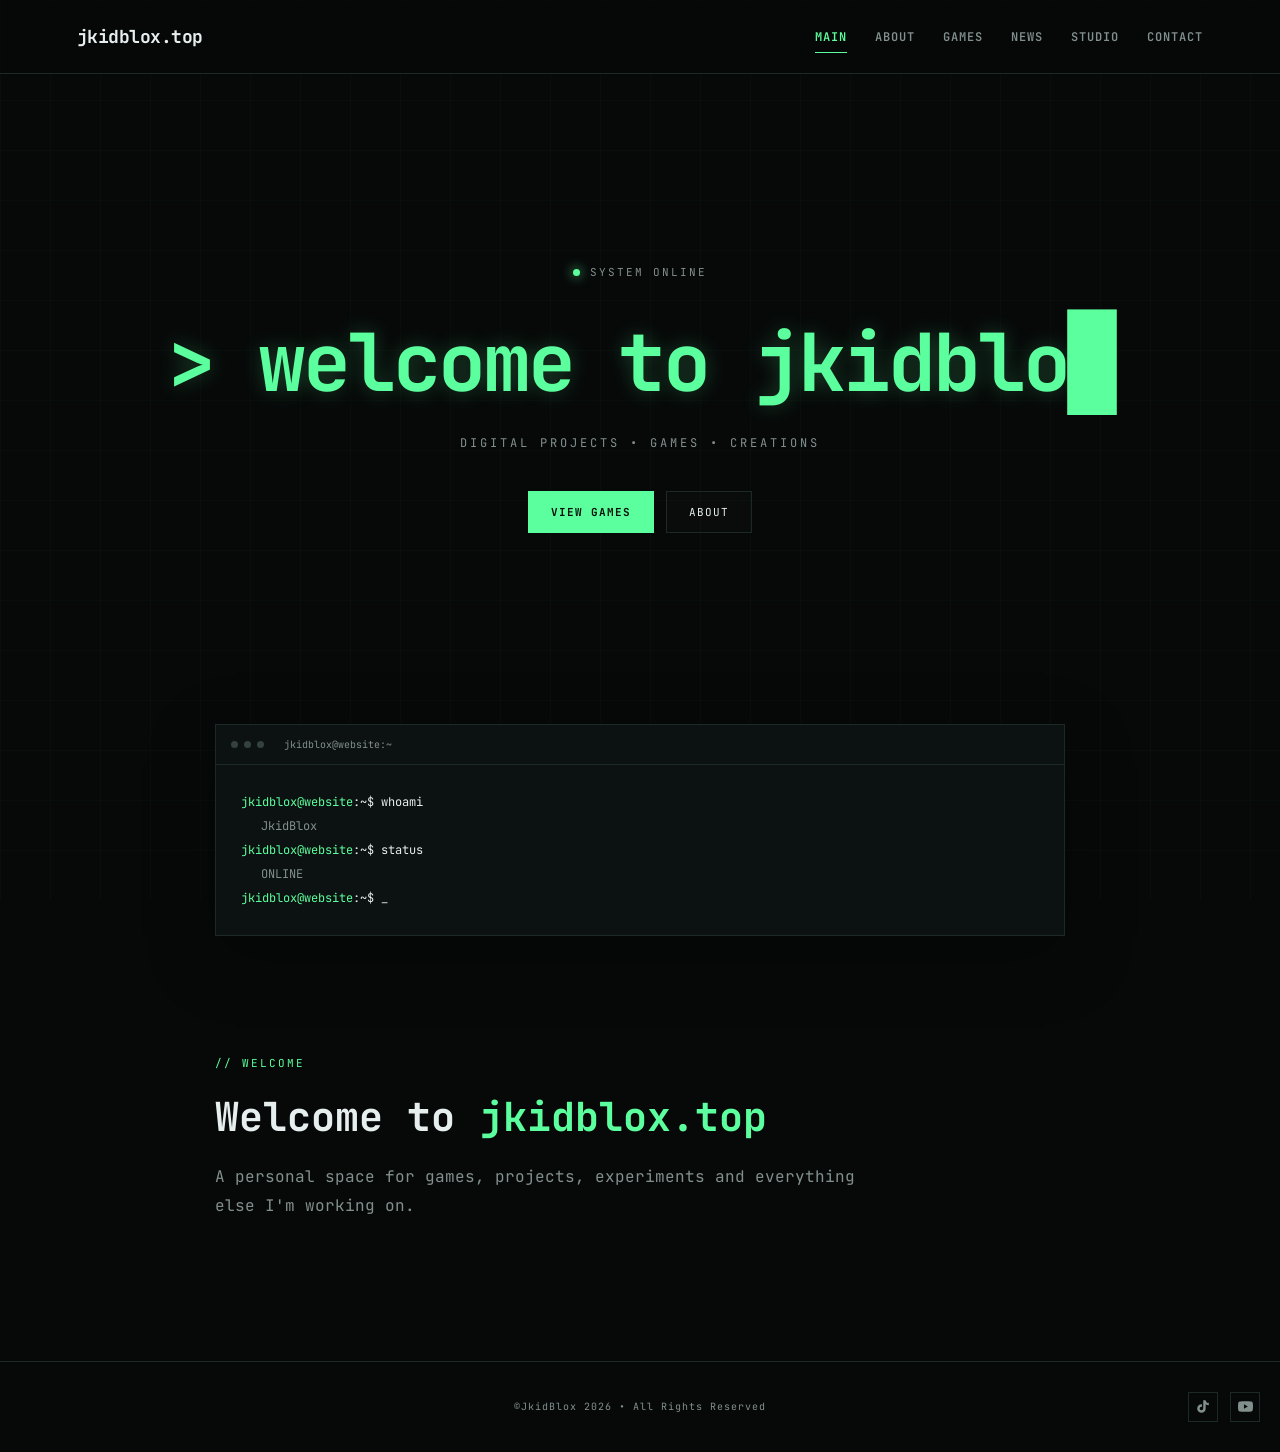
==== commit d5379b0b: "Update stylesheet link path in index.html" ====
--- a/index.html
+++ b/index.html
@@ -7,7 +7,7 @@
     <title>jkidblox.top</title>
     <meta name="description" content="Welcome to jkidblox.top - games, projects, creations and more.">
 
-    <link rel="stylesheet" href="style.css">
+    <link rel="stylesheet" href="css/style.css">
     <link rel="icon" type="image/png" href="favicon.png">
 </head>
 
--- a/css/style.css
+++ b/css/style.css
@@ -0,0 +1,1563 @@
+@import url('https://fonts.googleapis.com/css2?family=JetBrains+Mono:wght@400;500;600;700&display=swap');
+
+
+* {
+    margin: 0;
+    padding: 0;
+    box-sizing: border-box;
+}
+
+
+:root {
+    --background: #070909;
+    --background-light: #0b0f0f;
+    --panel: #0c1111;
+    --border: #1c2927;
+
+    --text: #e7eeee;
+    --muted: #82908d;
+
+    --green: #5cff9d;
+    --green-dark: #1c5c3a;
+}
+
+
+html {
+    scroll-behavior: smooth;
+}
+
+
+body {
+    min-height: 100vh;
+
+    display: flex;
+    flex-direction: column;
+
+    background: var(--background);
+    color: var(--text);
+
+    font-family: "JetBrains Mono", monospace;
+
+    overflow-x: hidden;
+}
+
+
+/* BACKGROUND */
+
+.background-grid {
+    position: fixed;
+    inset: 0;
+
+    z-index: -3;
+
+    background-image:
+        linear-gradient(rgba(92, 255, 157, 0.025) 1px, transparent 1px),
+        linear-gradient(90deg, rgba(92, 255, 157, 0.025) 1px, transparent 1px);
+
+    background-size: 50px 50px;
+
+    animation: gridMove 20s linear infinite;
+}
+
+
+@keyframes gridMove {
+
+    from {
+        background-position: 0 0;
+    }
+
+    to {
+        background-position: 50px 50px;
+    }
+
+}
+
+
+/* SCANLINES */
+
+.scanlines {
+    pointer-events: none;
+
+    position: fixed;
+    inset: 0;
+
+    z-index: 100;
+
+    background: repeating-linear-gradient(
+        to bottom,
+        transparent 0px,
+        transparent 3px,
+        rgba(255,255,255,0.012) 4px
+    );
+}
+
+
+/* NAVBAR */
+
+.navbar {
+
+    width: 100%;
+
+    display: flex;
+    align-items: center;
+    justify-content: space-between;
+
+    padding: 25px 6vw;
+
+    border-bottom: 1px solid var(--border);
+
+    background: rgba(7, 9, 9, 0.82);
+
+    backdrop-filter: blur(12px);
+
+    position: relative;
+    z-index: 10;
+}
+
+
+.logo {
+
+    color: var(--text);
+
+    text-decoration: none;
+
+    font-size: 18px;
+    font-weight: 700;
+
+    letter-spacing: -0.5px;
+
+    transition: 0.25s;
+}
+
+
+.logo:hover {
+    color: var(--green);
+
+    text-shadow:
+        0 0 15px rgba(92, 255, 157, 0.4);
+}
+
+
+nav {
+
+    display: flex;
+
+    gap: 28px;
+}
+
+
+nav a {
+
+    position: relative;
+
+    color: var(--muted);
+
+    text-decoration: none;
+
+    font-size: 12px;
+    font-weight: 600;
+
+    letter-spacing: 1px;
+
+    transition: 0.25s;
+}
+
+
+nav a:hover,
+nav a.active {
+
+    color: var(--green);
+}
+
+
+nav a::after {
+
+    content: "";
+
+    position: absolute;
+
+    left: 0;
+    bottom: -8px;
+
+    width: 0;
+    height: 1px;
+
+    background: var(--green);
+
+    transition: 0.25s;
+}
+
+
+nav a:hover::after,
+nav a.active::after {
+
+    width: 100%;
+}
+
+
+/* MAIN */
+
+main {
+    flex: 1;
+}
+
+
+.hero {
+
+    min-height: 650px;
+
+    display: flex;
+
+    flex-direction: column;
+
+    justify-content: center;
+
+    align-items: center;
+
+    text-align: center;
+
+    padding: 80px 20px;
+
+    animation: pageIn 0.8s ease;
+}
+
+
+@keyframes pageIn {
+
+    from {
+        opacity: 0;
+        transform: translateY(15px);
+    }
+
+    to {
+        opacity: 1;
+        transform: translateY(0);
+    }
+
+}
+
+
+.terminal-label {
+
+    display: flex;
+    align-items: center;
+
+    gap: 10px;
+
+    color: var(--muted);
+
+    font-size: 11px;
+
+    letter-spacing: 2px;
+
+    margin-bottom: 30px;
+}
+
+
+.status-dot {
+
+    width: 7px;
+    height: 7px;
+
+    background: var(--green);
+
+    border-radius: 50%;
+
+    box-shadow: 0 0 12px var(--green);
+
+    animation: pulse 1.8s infinite;
+}
+
+
+@keyframes pulse {
+
+    0%, 100% {
+        opacity: 1;
+    }
+
+    50% {
+        opacity: 0.35;
+    }
+
+}
+
+
+.hero h1 {
+
+    min-height: 75px;
+
+    font-size: clamp(35px, 7vw, 80px);
+
+    letter-spacing: -3px;
+
+    font-weight: 700;
+}
+
+
+.hero h1 span:first-child {
+
+    color: var(--green);
+
+    text-shadow:
+        0 0 20px rgba(92, 255, 157, 0.25);
+}
+
+
+.cursor {
+
+    color: var(--green);
+
+    animation: blink 0.9s infinite;
+}
+
+
+@keyframes blink {
+
+    0%, 45% {
+        opacity: 1;
+    }
+
+    46%, 100% {
+        opacity: 0;
+    }
+
+}
+
+
+.hero-subtitle {
+
+    color: var(--muted);
+
+    font-size: 12px;
+
+    letter-spacing: 3px;
+
+    margin-top: 20px;
+}
+
+
+.hero-buttons {
+
+    display: flex;
+
+    gap: 12px;
+
+    margin-top: 40px;
+}
+
+
+.button {
+
+    padding: 13px 22px;
+
+    border: 1px solid var(--border);
+
+    color: var(--text);
+
+    text-decoration: none;
+
+    font-size: 11px;
+
+    letter-spacing: 1px;
+
+    transition: 0.25s;
+
+    background: rgba(255,255,255,0.015);
+}
+
+
+.button:hover {
+
+    border-color: var(--green);
+
+    color: var(--green);
+
+    transform: translateY(-2px);
+}
+
+
+.button.primary {
+
+    background: var(--green);
+
+    color: #061009;
+
+    border-color: var(--green);
+
+    font-weight: 700;
+}
+
+
+.button.primary:hover {
+
+    box-shadow:
+        0 0 25px rgba(92, 255, 157, 0.25);
+
+}
+
+
+/* TERMINAL */
+
+.terminal-section {
+
+    width: min(850px, 90%);
+
+    margin: 0 auto 120px;
+}
+
+
+.terminal-window {
+
+    border: 1px solid var(--border);
+
+    background: var(--panel);
+
+    box-shadow:
+        0 20px 60px rgba(0,0,0,0.35);
+}
+
+
+.terminal-header {
+
+    height: 40px;
+
+    display: flex;
+
+    align-items: center;
+
+    gap: 20px;
+
+    padding: 0 15px;
+
+    border-bottom: 1px solid var(--border);
+
+    color: var(--muted);
+
+    font-size: 10px;
+}
+
+
+.terminal-dots {
+
+    display: flex;
+
+    gap: 6px;
+}
+
+
+.terminal-dots span {
+
+    width: 7px;
+    height: 7px;
+
+    border-radius: 50%;
+
+    background: #34413e;
+}
+
+
+.terminal-body {
+
+    padding: 25px;
+
+    line-height: 2;
+
+    font-size: 12px;
+}
+
+
+.green {
+    color: var(--green);
+}
+
+
+.terminal-output {
+
+    color: var(--muted);
+
+    padding-left: 20px;
+}
+
+
+/* INTRO */
+
+.intro {
+
+    width: min(850px, 90%);
+
+    margin: 0 auto 140px;
+}
+
+
+.section-label {
+
+    color: var(--green);
+
+    font-size: 11px;
+
+    letter-spacing: 2px;
+
+    margin-bottom: 20px;
+}
+
+
+.intro h2 {
+
+    font-size: clamp(25px, 4vw, 40px);
+
+    margin-bottom: 20px;
+}
+
+
+.intro h2 span {
+
+    color: var(--green);
+}
+
+
+.intro p {
+
+    color: var(--muted);
+
+    line-height: 1.8;
+
+    max-width: 650px;
+}
+
+
+/* INNER PAGES */
+
+.page {
+
+    width: min(1100px, 88%);
+
+    margin: auto;
+
+    padding: 100px 0 140px;
+
+    animation: pageIn 0.6s ease;
+}
+
+
+.page-header {
+
+    margin-bottom: 80px;
+}
+
+
+.page-header h1 {
+
+    font-size: clamp(45px, 7vw, 75px);
+
+    letter-spacing: -3px;
+
+    margin-bottom: 20px;
+}
+
+
+.page-header h1 span {
+
+    color: var(--green);
+
+    animation: blink 1s infinite;
+}
+
+
+.page-header p {
+
+    color: var(--muted);
+
+    line-height: 1.7;
+}
+
+
+/* CARDS */
+
+.content-grid {
+
+    display: grid;
+
+    grid-template-columns:
+        repeat(3, 1fr);
+
+    gap: 18px;
+}
+
+
+.info-card {
+
+    position: relative;
+
+    padding: 30px;
+
+    min-height: 260px;
+
+    border: 1px solid var(--border);
+
+    background: rgba(12,17,17,0.7);
+
+    transition: 0.3s;
+}
+
+
+.info-card:hover {
+
+    border-color: var(--green);
+
+    transform: translateY(-5px);
+
+    box-shadow:
+        0 15px 40px rgba(0,0,0,0.25);
+}
+
+
+.card-number {
+
+    color: var(--green);
+
+    font-size: 11px;
+
+    margin-bottom: 40px;
+}
+
+
+.info-card h2 {
+
+    font-size: 18px;
+
+    margin-bottom: 15px;
+}
+
+
+.info-card p {
+
+    color: var(--muted);
+
+    font-size: 12px;
+
+    line-height: 1.8;
+}
+
+
+/* QUOTE */
+
+.quote {
+
+    margin-top: 80px;
+
+    padding: 35px;
+
+    border-left: 2px solid var(--green);
+
+    background: rgba(92,255,157,0.025);
+}
+
+
+.quote span {
+
+    color: var(--green);
+
+    font-size: 20px;
+}
+
+
+.quote p {
+
+    color: var(--muted);
+
+    margin-top: 10px;
+
+    font-size: 13px;
+}
+
+
+/* GAMES */
+
+.games-grid {
+
+    display: grid;
+
+    grid-template-columns:
+        repeat(2, 1fr);
+
+    gap: 20px;
+}
+
+
+.game-card {
+
+    border: 1px solid var(--border);
+
+    background: var(--panel);
+
+    overflow: hidden;
+
+    transition: 0.3s;
+}
+
+
+.game-card:hover {
+
+    transform: translateY(-5px);
+
+    border-color: var(--green);
+}
+
+
+.game-image {
+
+    height: 230px;
+
+    display: flex;
+
+    align-items: center;
+    justify-content: center;
+
+    background:
+        linear-gradient(
+            135deg,
+            #0b1611,
+            #07100c
+        );
+
+    border-bottom: 1px solid var(--border);
+
+    color: var(--green);
+
+    font-size: 28px;
+
+    font-weight: 700;
+
+    letter-spacing: 3px;
+
+    text-shadow:
+        0 0 20px rgba(92,255,157,0.25);
+}
+
+
+.game-image img {
+
+    max-width: 100%;
+
+    max-height: 200px;
+
+    width: auto;
+
+    height: auto;
+
+    object-fit: contain;
+}
+
+
+.game-content {
+
+    padding: 30px;
+}
+
+
+.game-status {
+
+    color: var(--green);
+
+    font-size: 9px;
+
+    letter-spacing: 2px;
+
+    margin-bottom: 15px;
+}
+
+
+.game-content h2 {
+
+    font-size: 22px;
+
+    margin-bottom: 15px;
+}
+
+
+.game-content p {
+
+    color: var(--muted);
+
+    font-size: 12px;
+
+    line-height: 1.8;
+
+    margin-bottom: 25px;
+}
+
+
+.card-button {
+
+    color: var(--text);
+
+    text-decoration: none;
+
+    font-size: 10px;
+
+    letter-spacing: 1px;
+
+    transition: 0.2s;
+}
+
+
+.card-button:hover {
+
+    color: var(--green);
+}
+
+
+/* NEWS */
+
+.news-list {
+
+    display: flex;
+
+    flex-direction: column;
+
+    gap: 15px;
+}
+
+
+.news-card {
+
+    display: grid;
+
+    grid-template-columns: 150px 1fr;
+
+    gap: 30px;
+
+    padding: 30px;
+
+    border: 1px solid var(--border);
+
+    background: var(--panel);
+
+    transition: 0.3s;
+}
+
+
+.news-card:hover {
+
+    border-color: var(--green);
+
+    transform: translateX(5px);
+}
+
+
+.news-date {
+
+    color: var(--green);
+
+    font-size: 10px;
+
+    letter-spacing: 1px;
+}
+
+
+.news-card h2 {
+
+    font-size: 18px;
+
+    margin-bottom: 12px;
+}
+
+
+.news-card p {
+
+    color: var(--muted);
+
+    font-size: 12px;
+
+    line-height: 1.8;
+}
+
+
+/* FOOTER */
+
+footer {
+
+    position: relative;
+
+    padding: 30px 20px;
+
+    text-align: center;
+
+    border-top: 1px solid var(--border);
+
+    color: var(--muted);
+
+    font-size: 10px;
+
+    letter-spacing: 1px;
+}
+
+
+.footer-content {
+
+    position: relative;
+
+    width: 100%;
+
+    min-height: 30px;
+
+    display: flex;
+
+    align-items: center;
+
+    justify-content: center;
+}
+
+
+.social-links {
+
+    position: absolute;
+
+    right: 0;
+
+    top: 50%;
+
+    transform: translateY(-50%);
+
+    display: flex;
+
+    align-items: center;
+
+    gap: 12px;
+}
+
+
+.social-link {
+
+    width: 30px;
+
+    height: 30px;
+
+    min-width: 30px;
+
+    min-height: 30px;
+
+    max-width: 30px;
+
+    max-height: 30px;
+
+    display: flex;
+
+    align-items: center;
+
+    justify-content: center;
+
+    border: 1px solid var(--border);
+
+    color: var(--muted);
+
+    text-decoration: none;
+
+    transition: 0.25s;
+
+    overflow: hidden;
+}
+
+
+.social-link:hover {
+
+    color: var(--green);
+
+    border-color: var(--green);
+
+    transform: translateY(-2px);
+
+    box-shadow:
+        0 0 15px rgba(92,255,157,0.15);
+}
+
+
+/* FOOTER SVG ICONS */
+
+.social-link svg {
+
+    display: block;
+
+    width: 15px !important;
+
+    height: 15px !important;
+
+    min-width: 15px !important;
+
+    min-height: 15px !important;
+
+    max-width: 15px !important;
+
+    max-height: 15px !important;
+
+    flex: 0 0 15px;
+
+    fill: currentColor;
+
+}
+
+
+/* STUDIO PAGE */
+
+.studio-logo-section {
+
+    margin-bottom: 80px;
+}
+
+
+.studio-logo-window {
+
+    width: 100%;
+
+    max-width: 900px;
+
+    margin: 0 auto;
+
+    border: 1px solid var(--border);
+
+    background: var(--panel);
+
+    box-shadow:
+        0 20px 60px rgba(0,0,0,0.35);
+}
+
+
+.studio-logo-header {
+
+    height: 40px;
+
+    display: flex;
+
+    align-items: center;
+
+    gap: 20px;
+
+    padding: 0 15px;
+
+    border-bottom: 1px solid var(--border);
+
+    color: var(--muted);
+
+    font-size: 10px;
+}
+
+
+.studio-logo-placeholder {
+
+    min-height: 360px;
+
+    margin: 25px;
+
+    padding: 40px;
+
+    display: flex;
+
+    flex-direction: column;
+
+    align-items: center;
+
+    justify-content: center;
+
+    text-align: center;
+
+    overflow: hidden;
+
+    border: 1px dashed var(--green-dark);
+
+    background: rgba(92,255,157,0.015);
+}
+
+
+.logo-placeholder-icon {
+
+    width: 130px;
+
+    height: 130px;
+
+    min-width: 130px;
+
+    min-height: 130px;
+
+    max-width: 130px;
+
+    max-height: 130px;
+
+    display: flex;
+
+    align-items: center;
+
+    justify-content: center;
+
+    margin-bottom: 30px;
+
+    border: 1px solid var(--green-dark);
+
+    color: var(--green);
+
+    font-size: 10px;
+
+    letter-spacing: 1px;
+
+    overflow: hidden;
+}
+
+
+.logo-placeholder-icon img {
+
+    display: block;
+
+    width: auto;
+
+    height: auto;
+
+    max-width: 100%;
+
+    max-height: 100%;
+
+    object-fit: contain;
+}
+
+
+.studio-logo-placeholder h2 {
+
+    color: var(--text);
+
+    font-size: 20px;
+
+    letter-spacing: 2px;
+
+    margin-bottom: 10px;
+}
+
+
+.studio-logo-placeholder p {
+
+    color: var(--muted);
+
+    font-size: 10px;
+
+    letter-spacing: 1px;
+}
+
+
+/* STUDIO ABOUT */
+
+.studio-about {
+
+    width: min(850px, 90%);
+
+    margin: 0 auto 100px;
+}
+
+
+.studio-about h2 {
+
+    font-size: clamp(25px, 4vw, 40px);
+
+    margin-bottom: 20px;
+}
+
+
+.studio-about h2 span {
+
+    color: var(--green);
+}
+
+
+.studio-about p {
+
+    color: var(--muted);
+
+    line-height: 1.8;
+
+    max-width: 750px;
+
+    margin-bottom: 15px;
+}
+
+
+/* STUDIO PROJECTS */
+
+.studio-projects {
+
+    width: min(850px, 90%);
+
+    margin: 0 auto 100px;
+}
+
+
+.studio-projects > h2 {
+
+    font-size: clamp(25px, 4vw, 40px);
+
+    margin-bottom: 25px;
+}
+
+
+.studio-project-card {
+
+    display: grid;
+
+    grid-template-columns: 80px 1fr;
+
+    gap: 25px;
+
+    padding: 30px;
+
+    border: 1px solid var(--border);
+
+    background: var(--panel);
+
+    transition: 0.3s;
+}
+
+
+.studio-project-card:hover {
+
+    border-color: var(--green);
+
+    transform: translateY(-4px);
+}
+
+
+.studio-project-number {
+
+    color: var(--green);
+
+    font-size: 11px;
+
+    letter-spacing: 2px;
+}
+
+
+.studio-project-content h3 {
+
+    font-size: 20px;
+
+    margin-bottom: 12px;
+}
+
+
+.studio-project-content p {
+
+    color: var(--muted);
+
+    font-size: 12px;
+
+    line-height: 1.8;
+
+    margin-bottom: 15px;
+}
+
+
+.studio-project-status {
+
+    color: var(--green);
+
+    font-size: 9px;
+
+    letter-spacing: 2px;
+}
+
+
+/* STUDIO INFO */
+
+.studio-info {
+
+    width: min(850px, 90%);
+
+    margin: 0 auto;
+
+    display: grid;
+
+    grid-template-columns:
+        repeat(3, 1fr);
+
+    gap: 18px;
+}
+
+
+/* CONTACT */
+
+.contact-terminal {
+
+    width: min(850px, 90%);
+
+    margin: 0 auto 100px;
+
+    border: 1px solid var(--border);
+
+    background: var(--panel);
+
+    box-shadow:
+        0 20px 60px rgba(0,0,0,0.35);
+}
+
+
+.contact-terminal-header {
+
+    height: 40px;
+
+    display: flex;
+
+    align-items: center;
+
+    gap: 20px;
+
+    padding: 0 15px;
+
+    border-bottom: 1px solid var(--border);
+
+    color: var(--muted);
+
+    font-size: 10px;
+}
+
+
+.contact-terminal-body {
+
+    padding: 25px;
+
+    line-height: 2;
+
+    font-size: 12px;
+}
+
+
+.contact-button {
+
+    display: inline-block;
+
+    margin-top: 25px;
+}
+
+
+.contact-info {
+
+    width: min(850px, 90%);
+
+    margin: 0 auto 100px;
+}
+
+
+.contact-info h2 {
+
+    font-size: clamp(25px, 4vw, 40px);
+
+    margin-bottom: 20px;
+}
+
+
+.contact-info h2 span {
+
+    color: var(--green);
+}
+
+
+.contact-info p {
+
+    color: var(--muted);
+
+    line-height: 1.8;
+
+    max-width: 650px;
+
+    margin-bottom: 25px;
+}
+
+
+.contact-address {
+
+    display: inline-block;
+
+    padding: 15px 20px;
+
+    border: 1px solid var(--border);
+
+    background: var(--panel);
+
+    color: var(--green);
+
+    font-size: 12px;
+
+    letter-spacing: 1px;
+}
+
+
+/* MOBILE */
+
+@media (max-width: 750px) {
+
+    .navbar {
+
+        flex-direction: column;
+
+        gap: 20px;
+
+    }
+
+
+    nav {
+
+        gap: 18px;
+
+        flex-wrap: wrap;
+
+        justify-content: center;
+
+    }
+
+
+    .hero {
+
+        min-height: 550px;
+
+    }
+
+
+    .hero h1 {
+
+        letter-spacing: -2px;
+
+    }
+
+
+    .hero-subtitle {
+
+        line-height: 1.8;
+
+    }
+
+
+    .hero-buttons {
+
+        flex-direction: column;
+
+        width: 220px;
+
+    }
+
+
+    .content-grid {
+
+        grid-template-columns: 1fr;
+
+    }
+
+
+    .games-grid {
+
+        grid-template-columns: 1fr;
+
+    }
+
+
+    .news-card {
+
+        grid-template-columns: 1fr;
+
+        gap: 15px;
+
+    }
+
+
+    .page {
+
+        padding-top: 70px;
+
+    }
+
+
+    .studio-logo-placeholder {
+
+        min-height: 280px;
+
+        margin: 20px;
+
+        padding: 30px 20px;
+
+    }
+
+
+    .studio-project-card {
+
+        grid-template-columns: 1fr;
+
+        gap: 15px;
+
+    }
+
+
+    .studio-info {
+
+        grid-template-columns: 1fr;
+
+    }
+
+
+    .contact-terminal {
+
+        width: 90%;
+
+    }
+
+
+    .contact-info {
+
+        width: 90%;
+
+    }
+
+}
+
+
+@media (max-width: 600px) {
+
+    .footer-content {
+
+        flex-direction: column;
+
+        justify-content: center;
+
+        gap: 15px;
+
+    }
+
+
+    .social-links {
+
+        position: static;
+
+        transform: none;
+
+    }
+
+}
+
+
+@media (max-width: 480px) {
+
+    .studio-logo-placeholder {
+
+        min-height: 230px;
+
+    }
+
+
+    .logo-placeholder-icon {
+
+        width: 95px;
+
+        height: 95px;
+
+        min-width: 95px;
+
+        min-height: 95px;
+
+        max-width: 95px;
+
+        max-height: 95px;
+
+    }
+
+}
